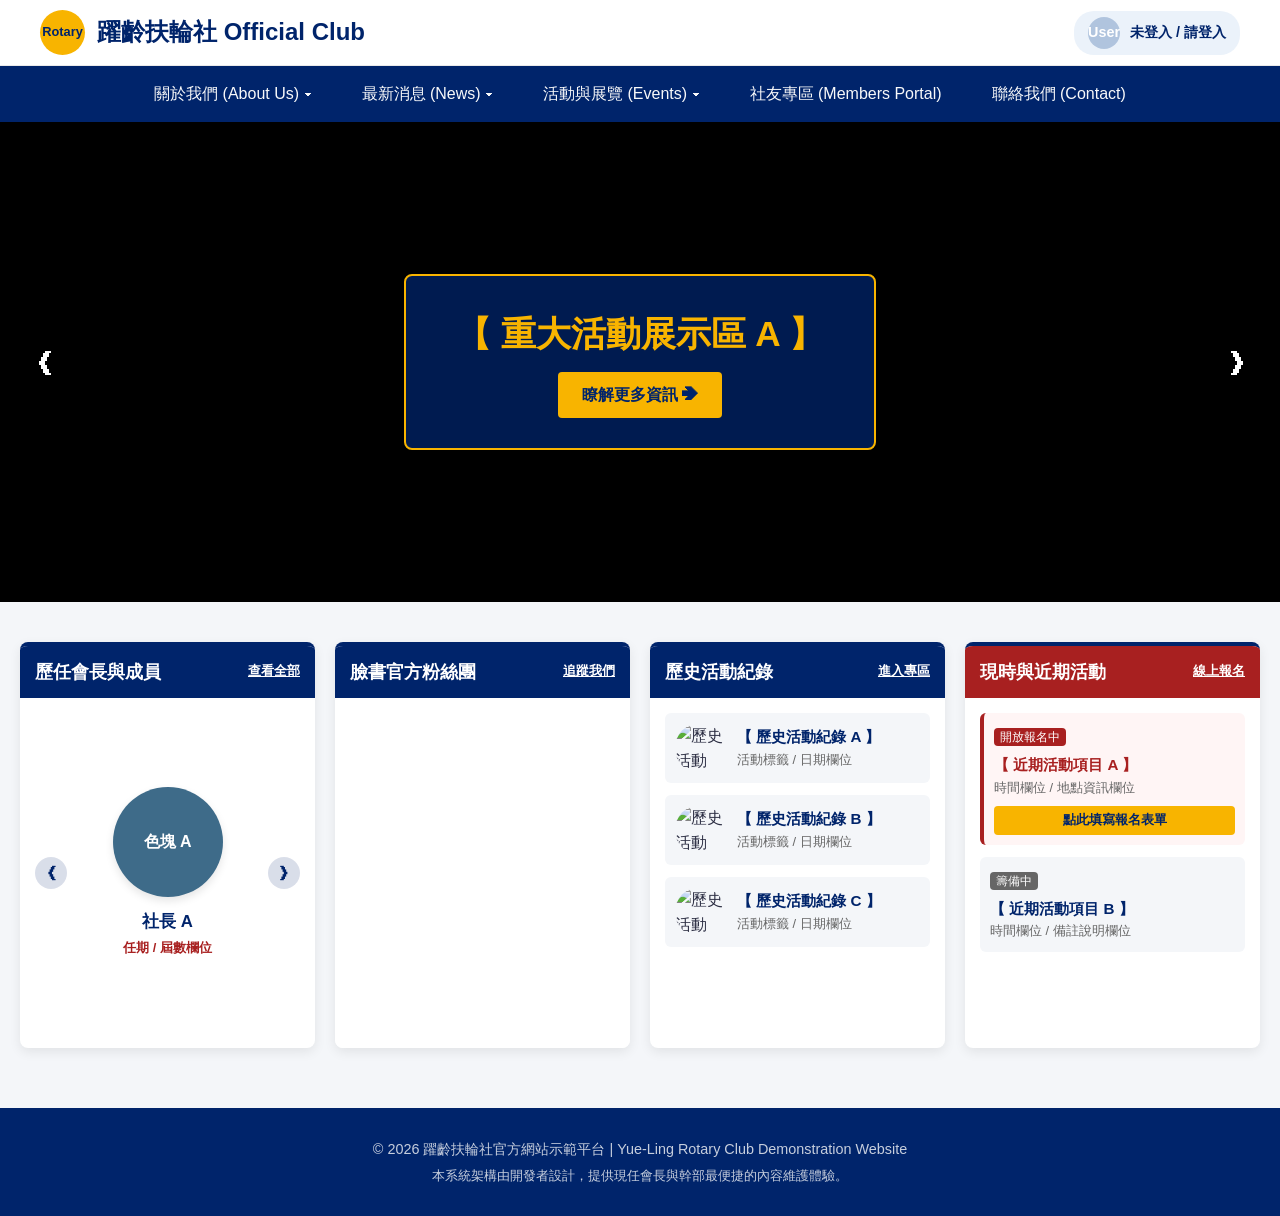
==== index.html @ 7cae39be "Add files via upload" ====
<!DOCTYPE html>
<html lang="zh-TW">
<head>
  <meta charset="UTF-8">
  <meta name="viewport" content="width=device-width, initial-scale=1.0">
  <title>躍齡扶輪社官方網站 | Yue-Ling Rotary Club</title>
  <link rel="stylesheet" href="style.css">
</head>
<body>

  <header>
    <div class="header-top">
      <div class="logo">
        <a href="index.html">
          <div class="logo-img">Rotary</div>
          <span>躍齡扶輪社 Official Club</span>
        </a>
      </div>

      <div class="user-login-area" id="loginBtnWrap" onclick="toggleLoginModal()">
        <div class="avatar" id="userAvatar">User</div>
        <span class="login-text" id="loginStatusText">未登入 / 請登入</span>
      </div>
    </div>

    <nav>
      <ul class="nav-list">
        <li class="nav-item">
          <a href="about.html">關於我們 (About Us) ▾</a>
          <ul class="dropdown">
            <li><a href="about.html#history">創社歷史與宗旨</a></li>
            <li><a href="about.html#presidents">歷屆社長與幹部</a></li>
            <li><a href="about.html#members">現任社友名錄</a></li>
          </ul>
        </li>

        <li class="nav-item">
          <a href="news.html">最新消息 (News) ▾</a>
          <ul class="dropdown">
            <li><a href="news.html#meeting">例會時間與地點公告</a></li>
            <li><a href="news.html#calendar">重大行事曆</a></li>
          </ul>
        </li>

        <li class="nav-item">
          <a href="events.html">活動與展覽 (Events) ▾</a>
          <ul class="dropdown">
            <li><a href="events.html#gallery">活動相簿</a></li>
            <li><a href="events.html#register">線上活動報名表單</a></li>
          </ul>
        </li>

        <li class="nav-item">
          <a href="#" onclick="checkMemberAccess('portal'); return false;">社友專區 (Members Portal)</a>
        </li>

        <li class="nav-item">
          <a href="contact.html">聯絡我們 (Contact)</a>
        </li>
      </ul>
    </nav>
  </header>

  <section class="hero-slider" id="heroSlider">
    <div class="slide active" style="background-image: url('https://images.unsplash.com/photo-1470071459604-3b5ec3a7fe05?w=1600&auto=format&fit=crop&q=80');">
      <div class="slide-content">
        <h2>【 重大活動展示區 A 】</h2>
        <a href="news.html" class="btn">瞭解更多資訊 ➔</a>
      </div>
    </div>

    <div class="slide" style="background-image: url('https://images.unsplash.com/photo-1448375240586-882707db888b?w=1600&auto=format&fit=crop&q=80');">
      <div class="slide-content">
        <h2>【 重大活動展示區 B 】</h2>
        <a href="news.html" class="btn">瞭解更多資訊 ➔</a>
      </div>
    </div>

    <div class="slide" style="background-image: url('https://images.unsplash.com/photo-1469474968028-56623f02e42e?w=1600&auto=format&fit=crop&q=80');">
      <div class="slide-content">
        <h2>【 重大活動展示區 C 】</h2>
        <a href="events.html#register" class="btn">前往報名</a>
      </div>
    </div>

    <button class="slider-btn prev-btn" onclick="changeSlide(-1)">&#10094;</button>
    <button class="slider-btn next-btn" onclick="changeSlide(1)">&#10095;</button>
  </section>

  <main class="container">
    
    <div class="grid-4">
      
      <div class="card">
        <div class="card-header">
          <span>歷任會長與成員</span>
          <a href="about.html#presidents" style="font-size: 0.8rem; text-decoration: underline;">查看全部</a>
        </div>
        <div class="card-body" style="position: relative; padding: 10px; display: flex; align-items: center; justify-content: center;">
          <div class="pres-slider-wrap">
            
            <div class="pres-slide active">
              <div style="width: 110px; height: 110px; background-color: #3E6B89; border-radius: 50%; margin-bottom: 12px; display: flex; align-items: center; justify-content: center; color: white; font-weight: bold; box-shadow: 0 4px 8px rgba(0,0,0,0.1);">色塊 A</div>
              <h4 class="pres-name">社長 A</h4>
              <p class="pres-desc">任期 / 屆數欄位</p>
            </div>

            <div class="pres-slide">
              <div style="width: 110px; height: 110px; background-color: #D9822B; border-radius: 50%; margin-bottom: 12px; display: flex; align-items: center; justify-content: center; color: white; font-weight: bold; box-shadow: 0 4px 8px rgba(0,0,0,0.1);">色塊 B</div>
              <h4 class="pres-name">社長 B</h4>
              <p class="pres-desc">任期 / 屆數欄位</p>
            </div>

            <div class="pres-slide">
              <div style="width: 110px; height: 110px; background-color: #2E8B57; border-radius: 50%; margin-bottom: 12px; display: flex; align-items: center; justify-content: center; color: white; font-weight: bold; box-shadow: 0 4px 8px rgba(0,0,0,0.1);">色塊 C</div>
              <h4 class="pres-name">社長 C</h4>
              <p class="pres-desc">任期 / 屆數欄位</p>
            </div>

            <div class="pres-slide">
              <div style="width: 110px; height: 110px; background-color: #8E44AD; border-radius: 50%; margin-bottom: 12px; display: flex; align-items: center; justify-content: center; color: white; font-weight: bold; box-shadow: 0 4px 8px rgba(0,0,0,0.1);">色塊 D</div>
              <h4 class="pres-name">社長 D</h4>
              <p class="pres-desc">任期 / 屆數欄位</p>
            </div>

            <div class="pres-slide">
              <div style="width: 110px; height: 110px; background-color: #C0392B; border-radius: 50%; margin-bottom: 12px; display: flex; align-items: center; justify-content: center; color: white; font-weight: bold; box-shadow: 0 4px 8px rgba(0,0,0,0.1);">色塊 E</div>
              <h4 class="pres-name">社長 E</h4>
              <p class="pres-desc">任期 / 屆數欄位</p>
            </div>

            <button class="pres-btn pres-prev" onclick="changePresSlide(-1)">&#10094;</button>
            <button class="pres-btn pres-next" onclick="changePresSlide(1)">&#10095;</button>
          </div>
        </div>
      </div>

      <div class="card">
        <div class="card-header">
          <span>臉書官方粉絲團</span>
          <a href="https://www.facebook.com/beyondage20210321/?locale=zh_TW" target="_blank" style="font-size: 0.8rem; text-decoration: underline; color: inherit;">追蹤我們</a>
        </div>
        <div class="card-body" style="padding: 10px 0 0 0; overflow: hidden; display: flex; justify-content: center; background-color: #fff;">
          <div style="width: 340px; transform: scale(0.88); transform-origin: top center; margin-bottom: -40px;">
            <iframe 
              src="https://www.facebook.com/plugins/page.php?href=https%3A%2F%2Fwww.facebook.com%2Fbeyondage20210321&tabs=timeline&width=340&height=380&small_header=true&adapt_container_width=false&hide_cover=true&show_facepile=false&appId" 
              width="340" 
              height="380" 
              style="border:none; overflow:hidden; width: 340px; height: 380px;" 
              scrolling="no" 
              frameborder="0" 
              allowfullscreen="true" 
              allow="autoplay; clipboard-write; encrypted-media; picture-in-picture; web-share">
            </iframe>
          </div>
        </div>
      </div>

      <div class="card">
        <div class="card-header">
          <span>歷史活動紀錄</span>
          <a href="events.html#gallery" style="font-size: 0.8rem; text-decoration: underline;">進入專區</a>
        </div>
        <div class="card-body">
          <div class="marquee-list">
            <div class="list-item" onclick="location.href='events.html#records'" style="cursor: pointer;">
              <img src="https://images.unsplash.com/photo-1506744038136-46273834b3fb?w=150&auto=format&fit=crop&q=80" alt="歷史活動">
              <div class="item-info">
                <h4>【 歷史活動紀錄 A 】</h4>
                <p>活動標籤 / 日期欄位</p>
              </div>
            </div>
            <div class="list-item" onclick="location.href='events.html#records'" style="cursor: pointer;">
              <img src="https://images.unsplash.com/photo-1469474968028-56623f02e42e?w=150&auto=format&fit=crop&q=80" alt="歷史活動">
              <div class="item-info">
                <h4>【 歷史活動紀錄 B 】</h4>
                <p>活動標籤 / 日期欄位</p>
              </div>
            </div>
            <div class="list-item" onclick="location.href='events.html#records'" style="cursor: pointer;">
              <img src="https://images.unsplash.com/photo-1448375240586-882707db888b?w=150&auto=format&fit=crop&q=80" alt="歷史活動">
              <div class="item-info">
                <h4>【 歷史活動紀錄 C 】</h4>
                <p>活動標籤 / 日期欄位</p>
              </div>
            </div>
          </div>
        </div>
      </div>

      <div class="card">
        <div class="card-header" style="background-color: #A82020;">
          <span>現時與近期活動</span>
          <a href="events.html#register" style="font-size: 0.8rem; text-decoration: underline;">線上報名</a>
        </div>
        <div class="card-body">
          <div class="marquee-list">
            <div class="list-item" style="border-left: 4px solid #A82020; background-color: #FFF5F5;">
              <div class="item-info" style="width: 100%;">
                <span style="font-size: 0.75rem; background: #A82020; color: white; padding: 2px 6px; border-radius: 4px;">開放報名中</span>
                <h4 style="margin-top: 5px; color: #A82020;">【 近期活動項目 A 】</h4>
                <p style="margin-bottom: 8px;">時間欄位 / 地點資訊欄位</p>
                <a href="events.html#register" class="btn" style="padding: 4px 12px; font-size: 0.8rem; width: 100%; text-align: center;">點此填寫報名表單</a>
              </div>
            </div>
            <div class="list-item">
              <div class="item-info">
                <span style="font-size: 0.75rem; background: #666; color: white; padding: 2px 6px; border-radius: 4px;">籌備中</span>
                <h4 style="margin-top: 5px;">【 近期活動項目 B 】</h4>
                <p>時間欄位 / 備註說明欄位</p>
              </div>
            </div>
          </div>
        </div>
      </div>

    </div>
  </main>

  <footer>
    <p>© 2026 躍齡扶輪社官方網站示範平台 | Yue-Ling Rotary Club Demonstration Website</p>
    <p style="font-size: 0.8rem; margin-top: 5px;">本系統架構由開發者設計，提供現任會長與幹部最便捷的內容維護體驗。</p>
  </footer>

  <script src="main.js"></script>
</body>
</html>
---- style.css ----
/* =========================================
   躍齡扶輪社官方網站 - 共用樣式表 (style.css)
   ========================================= */

:root {
  --primary-color: #00246B;      /* 品牌主色：深藍 */
  --secondary-color: #F8B400;    /* 品牌輔色：金黃 */
  --accent-color: #0077B6;       /* 互動標示色：亮藍 */
  --text-dark: #2B2D42;
  --text-light: #F8F9FA;
  --bg-light: #F4F6F9;
  --white: #FFFFFF;
  --shadow: 0 4px 12px rgba(0, 0, 0, 0.08);
  --transition: all 0.3s ease;
}

* {
  margin: 0;
  padding: 0;
  box-sizing: border-box;
  font-family: 'Helvetica Neue', Arial, '微軟正黑體', sans-serif;
}

body {
  background-color: var(--bg-light);
  color: var(--text-dark);
  line-height: 1.6;
}

a {
  text-decoration: none;
  color: inherit;
}

ul {
  list-style: none;
}

/* --- 頂部導航列 --- */
header {
  background-color: var(--white);
  box-shadow: var(--shadow);
  position: sticky;
  top: 0;
  z-index: 1000;
}

.header-top {
  display: flex;
  justify-content: space-between;
  align-items: center;
  padding: 10px 40px;
  border-bottom: 1px solid #EAEAEA;
}

.logo a {
  display: flex;
  align-items: center;
  gap: 12px;
  font-size: 1.5rem;
  font-weight: 700;
  color: var(--primary-color);
}

.logo-img {
  width: 45px;
  height: 45px;
  background-color: var(--secondary-color);
  border-radius: 50%;
  display: flex;
  align-items: center;
  justify-content: center;
  color: var(--primary-color);
  font-weight: bold;
  font-size: 0.8rem;
}

/* 右上角登入區塊 */
.user-login-area {
  display: flex;
  align-items: center;
  gap: 10px;
  cursor: pointer;
  padding: 6px 14px;
  border-radius: 20px;
  background-color: #EBF2FA;
  transition: var(--transition);
}

.user-login-area:hover {
  background-color: #D5E5F5;
}

.avatar {
  width: 32px;
  height: 32px;
  border-radius: 50%;
  background-color: #B0C4DE;
  display: flex;
  align-items: center;
  justify-content: center;
  font-size: 0.9rem;
  font-weight: bold;
  color: var(--white);
}

.login-text {
  font-size: 0.9rem;
  font-weight: 600;
  color: var(--primary-color);
}

/* 下拉選單導覽列 */
nav {
  background-color: var(--primary-color);
}

.nav-list {
  display: flex;
  justify-content: center;
}

.nav-item {
  position: relative;
}

.nav-item > a {
  display: block;
  padding: 15px 25px;
  color: var(--text-light);
  font-weight: 500;
  transition: var(--transition);
}

.nav-item > a:hover, .nav-item:hover > a {
  background-color: var(--accent-color);
  color: var(--secondary-color);
}

.dropdown {
  position: absolute;
  top: 100%;
  left: 0;
  background-color: var(--white);
  min-width: 200px;
  box-shadow: 0 8px 16px rgba(0,0,0,0.15);
  opacity: 0;
  visibility: hidden;
  transform: translateY(10px);
  transition: var(--transition);
  z-index: 100;
  border-top: 3px solid var(--secondary-color);
}

.nav-item:hover .dropdown {
  opacity: 1;
  visibility: visible;
  transform: translateY(0);
}

.dropdown li a {
  display: block;
  padding: 12px 20px;
  color: var(--text-dark);
  border-bottom: 1px solid #F0F0F0;
  font-size: 0.95rem;
  transition: var(--transition);
}

.dropdown li a:hover {
  background-color: #F8F9FA;
  color: var(--accent-color);
  padding-left: 25px;
}

/* --- 首頁輪播幻燈片 --- */
.hero-slider {
  position: relative;
  width: 100%;
  height: 480px;
  overflow: hidden;
  background-color: #000;
}

.slide {
  position: absolute;
  top: 0;
  left: 0;
  width: 100%;
  height: 100%;
  opacity: 0;
  transition: opacity 0.8s ease-in-out;
  display: flex;
  align-items: center;
  justify-content: center;
  background-size: cover;
  background-position: center;
}

.slide.active {
  opacity: 1;
}

.slide-content {
  background: rgba(0, 36, 107, 0.75);
  padding: 30px 50px;
  border-radius: 8px;
  text-align: center;
  color: var(--white);
  max-width: 600px;
  border: 2px solid var(--secondary-color);
}

.slide-content h2 {
  font-size: 2.2rem;
  margin-bottom: 10px;
  color: var(--secondary-color);
}

.slide-content p {
  font-size: 1.1rem;
  margin-bottom: 20px;
}

.btn {
  display: inline-block;
  padding: 10px 24px;
  background-color: var(--secondary-color);
  color: var(--primary-color);
  font-weight: bold;
  border-radius: 4px;
  transition: var(--transition);
}

.btn:hover {
  background-color: var(--white);
  transform: scale(1.05);
}

.slider-btn {
  position: absolute;
  top: 50%;
  transform: translateY(-50%);
  background-color: rgba(0,0,0,0.5);
  color: white;
  border: none;
  font-size: 2rem;
  padding: 10px 15px;
  cursor: pointer;
  z-index: 10;
  transition: var(--transition);
}

.slider-btn:hover {
  background-color: var(--primary-color);
}

.prev-btn { left: 20px; }
.next-btn { right: 20px; }

/* --- 四格核心內容網格 --- */
.container {
  max-width: 1280px;
  margin: 40px auto;
  padding: 0 20px;
}

.section-title {
  text-align: center;
  margin-bottom: 30px;
  color: var(--primary-color);
  font-size: 1.8rem;
  position: relative;
  padding-bottom: 10px;
}

.section-title::after {
  content: '';
  position: absolute;
  bottom: 0;
  left: 50%;
  transform: translateX(-50%);
  width: 60px;
  height: 3px;
  background-color: var(--secondary-color);
}

.grid-4 {
  display: grid;
  grid-template-columns: repeat(4, 1fr);
  gap: 20px;
}

.card {
  background: var(--white);
  border-radius: 8px;
  overflow: hidden;
  box-shadow: var(--shadow);
  display: flex;
  flex-direction: column;
  transition: var(--transition);
  border-top: 4px solid var(--primary-color);
}

.card:hover {
  transform: translateY(-5px);
  box-shadow: 0 8px 20px rgba(0,0,0,0.12);
}

.card-header {
  background-color: var(--primary-color);
  color: var(--white);
  padding: 12px 15px;
  font-weight: bold;
  font-size: 1.1rem;
  display: flex;
  justify-content: space-between;
  align-items: center;
}

.card-body {
  padding: 15px;
  flex: 1;
  overflow-y: auto;
  max-height: 350px;
}

/* 列表與跑馬燈共用設定 */
.marquee-list {
  display: flex;
  flex-direction: column;
  gap: 12px;
}

.list-item {
  display: flex;
  align-items: center;
  gap: 12px;
  padding: 10px;
  background-color: var(--bg-light);
  border-radius: 6px;
  transition: var(--transition);
}

.list-item:hover {
  background-color: #E2EAF4;
}

.list-item img {
  width: 50px;
  height: 50px;
  border-radius: 50%;
  object-fit: cover;
}

.item-info h4 {
  font-size: 0.95rem;
  color: var(--primary-color);
}

.item-info p {
  font-size: 0.8rem;
  color: #666;
}

/* FB 模擬動態窗 */
.fb-mockup {
  border: 1px solid #ddd;
  border-radius: 6px;
  padding: 10px;
  background: #fff;
}

.fb-post {
  margin-bottom: 15px;
  border-bottom: 1px solid #eee;
  padding-bottom: 10px;
}

.fb-post-header {
  display: flex;
  align-items: center;
  gap: 8px;
  margin-bottom: 8px;
}

.fb-avatar {
  width: 30px;
  height: 30px;
  border-radius: 50%;
  background: var(--primary-color);
  color: white;
  display: flex;
  align-items: center;
  justify-content: center;
  font-size: 0.7rem;
}

.fb-post-img {
  width: 100%;
  height: 120px;
  object-fit: cover;
  border-radius: 4px;
  margin-top: 5px;
}

/* --- 歷任會長微型輪播樣式 --- */
.pres-slider-wrap {
  width: 100%;
  height: 280px;
  position: relative;
  overflow: hidden;
  display: flex;
  align-items: center;
  justify-content: center;
}

.pres-slide {
  position: absolute;
  width: 100%;
  height: 100%;
  opacity: 0;
  transition: all 0.5s ease-in-out;
  display: flex;
  flex-direction: column;
  align-items: center;
  justify-content: center;
  pointer-events: none;
  transform: scale(0.95);
}

.pres-slide.active {
  opacity: 1;
  pointer-events: auto;
  transform: scale(1);
  z-index: 2;
}

.bounty-frame {
  background: #E6D5AC;
  border: 3px solid #5C3A21;
  padding: 6px 12px 10px 12px;
  border-radius: 4px;
  box-shadow: 0 4px 10px rgba(0,0,0,0.15);
  text-align: center;
  margin-bottom: 10px;
}

.bounty-title {
  display: block;
  font-family: 'Courier New', Courier, monospace;
  font-weight: 900;
  font-size: 0.8rem;
  color: #5C3A21;
  letter-spacing: 2px;
  margin-bottom: 4px;
  border-bottom: 1px solid #5C3A21;
}

.bounty-frame img {
  width: 130px;
  height: 130px;
  object-fit: cover;
  border: 2px solid #333;
  background-color: #ccc;
}

.pres-name {
  font-size: 1.05rem;
  color: var(--primary-color);
  font-weight: bold;
  margin-bottom: 2px;
}

.pres-desc {
  font-size: 0.8rem;
  color: #A82020;
  font-weight: 600;
}

.pres-btn {
  position: absolute;
  top: 50%;
  transform: translateY(-50%);
  background-color: rgba(0, 36, 107, 0.15);
  color: var(--primary-color);
  border: none;
  width: 32px;
  height: 32px;
  border-radius: 50%;
  font-size: 1.2rem;
  cursor: pointer;
  z-index: 10;
  transition: var(--transition);
  display: flex;
  align-items: center;
  justify-content: center;
}

.pres-btn:hover {
  background-color: var(--primary-color);
  color: white;
}

.pres-prev { left: 5px; }
.pres-next { right: 5px; }

/* --- 內頁與分頁專用共用排版 --- */
.page-banner {
  background: linear-gradient(rgba(0, 36, 107, 0.8), rgba(0, 36, 107, 0.8)), url('https://images.unsplash.com/photo-1511632765486-a01980e01a18?w=1200&auto=format&fit=crop&q=80');
  background-size: cover;
  background-position: center;
  color: white;
  text-align: center;
  padding: 60px 20px;
  margin-bottom: 40px;
}

.page-banner h1 {
  font-size: 2.5rem;
  color: var(--secondary-color);
}

.content-box {
  background: var(--white);
  padding: 30px;
  border-radius: 8px;
  box-shadow: var(--shadow);
  margin-bottom: 30px;
}

.content-box h3 {
  color: var(--primary-color);
  border-left: 4px solid var(--secondary-color);
  padding-left: 12px;
  margin-bottom: 15px;
}

/* --- 頁腳 --- */
footer {
  background-color: var(--primary-color);
  color: var(--text-light);
  text-align: center;
  padding: 30px 20px;
  margin-top: 60px;
}

footer p {
  font-size: 0.9rem;
  opacity: 0.8;
}

/* --- 響應式調整 (RWD) --- */
@media (max-width: 1024px) {
  .grid-4 {
    grid-template-columns: repeat(2, 1fr);
  }
}

@media (max-width: 600px) {
  .grid-4 {
    grid-template-columns: 1fr;
  }
  .header-top {
    flex-direction: column;
    gap: 10px;
  }
  .nav-list {
    flex-wrap: wrap;
  }
}
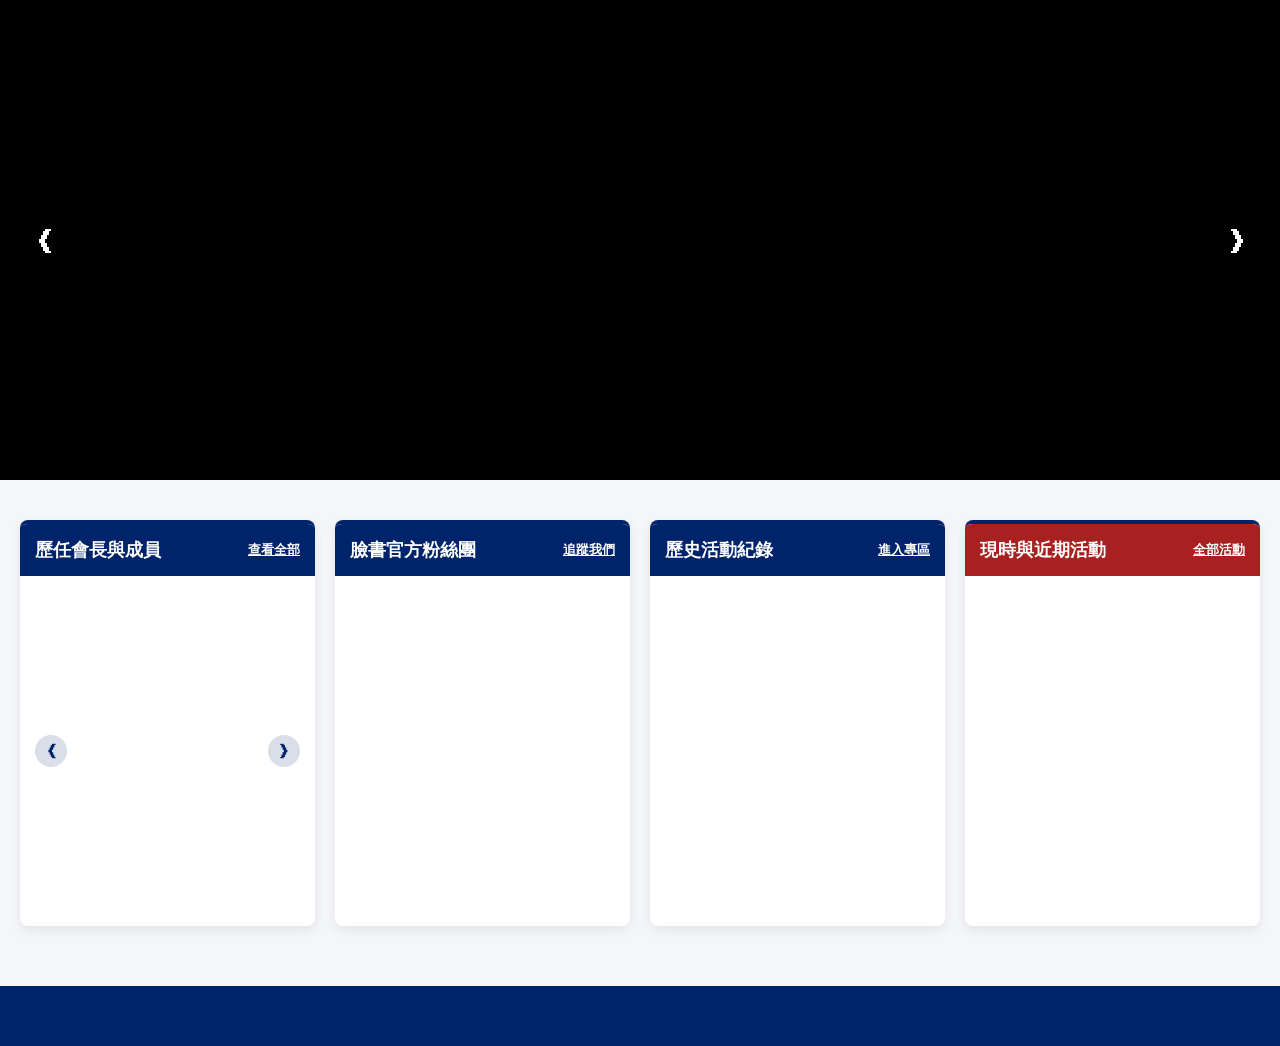
==== commit 1d586dda: "Add files via upload" ====
--- a/index.html
+++ b/index.html
@@ -1,227 +1,91 @@
-<!DOCTYPE html>
-<html lang="zh-TW">
-<head>
-  <meta charset="UTF-8">
-  <meta name="viewport" content="width=device-width, initial-scale=1.0">
-  <title>躍齡扶輪社官方網站 | Yue-Ling Rotary Club</title>
-  <link rel="stylesheet" href="style.css">
-</head>
-<body>
-
-  <header>
-    <div class="header-top">
-      <div class="logo">
-        <a href="index.html">
-          <div class="logo-img">Rotary</div>
-          <span>躍齡扶輪社 Official Club</span>
-        </a>
-      </div>
-
-      <div class="user-login-area" id="loginBtnWrap" onclick="toggleLoginModal()">
-        <div class="avatar" id="userAvatar">User</div>
-        <span class="login-text" id="loginStatusText">未登入 / 請登入</span>
-      </div>
-    </div>
-
-    <nav>
-      <ul class="nav-list">
-        <li class="nav-item">
-          <a href="about.html">關於我們 (About Us) ▾</a>
-          <ul class="dropdown">
-            <li><a href="about.html#history">創社歷史與宗旨</a></li>
-            <li><a href="about.html#presidents">歷屆社長與幹部</a></li>
-            <li><a href="about.html#members">現任社友名錄</a></li>
-          </ul>
-        </li>
-
-        <li class="nav-item">
-          <a href="news.html">最新消息 (News) ▾</a>
-          <ul class="dropdown">
-            <li><a href="news.html#meeting">例會時間與地點公告</a></li>
-            <li><a href="news.html#calendar">重大行事曆</a></li>
-          </ul>
-        </li>
-
-        <li class="nav-item">
-          <a href="events.html">活動與展覽 (Events) ▾</a>
-          <ul class="dropdown">
-            <li><a href="events.html#gallery">活動相簿</a></li>
-            <li><a href="events.html#register">線上活動報名表單</a></li>
-          </ul>
-        </li>
-
-        <li class="nav-item">
-          <a href="#" onclick="checkMemberAccess('portal'); return false;">社友專區 (Members Portal)</a>
-        </li>
-
-        <li class="nav-item">
-          <a href="contact.html">聯絡我們 (Contact)</a>
-        </li>
-      </ul>
-    </nav>
-  </header>
-
-  <section class="hero-slider" id="heroSlider">
-    <div class="slide active" style="background-image: url('https://images.unsplash.com/photo-1470071459604-3b5ec3a7fe05?w=1600&auto=format&fit=crop&q=80');">
-      <div class="slide-content">
-        <h2>【 重大活動展示區 A 】</h2>
-        <a href="news.html" class="btn">瞭解更多資訊 ➔</a>
-      </div>
-    </div>
-
-    <div class="slide" style="background-image: url('https://images.unsplash.com/photo-1448375240586-882707db888b?w=1600&auto=format&fit=crop&q=80');">
-      <div class="slide-content">
-        <h2>【 重大活動展示區 B 】</h2>
-        <a href="news.html" class="btn">瞭解更多資訊 ➔</a>
-      </div>
-    </div>
-
-    <div class="slide" style="background-image: url('https://images.unsplash.com/photo-1469474968028-56623f02e42e?w=1600&auto=format&fit=crop&q=80');">
-      <div class="slide-content">
-        <h2>【 重大活動展示區 C 】</h2>
-        <a href="events.html#register" class="btn">前往報名</a>
-      </div>
-    </div>
-
-    <button class="slider-btn prev-btn" onclick="changeSlide(-1)">&#10094;</button>
-    <button class="slider-btn next-btn" onclick="changeSlide(1)">&#10095;</button>
-  </section>
-
-  <main class="container">
-    
-    <div class="grid-4">
-      
-      <div class="card">
-        <div class="card-header">
-          <span>歷任會長與成員</span>
-          <a href="about.html#presidents" style="font-size: 0.8rem; text-decoration: underline;">查看全部</a>
-        </div>
-        <div class="card-body" style="position: relative; padding: 10px; display: flex; align-items: center; justify-content: center;">
-          <div class="pres-slider-wrap">
-            
-            <div class="pres-slide active">
-              <div style="width: 110px; height: 110px; background-color: #3E6B89; border-radius: 50%; margin-bottom: 12px; display: flex; align-items: center; justify-content: center; color: white; font-weight: bold; box-shadow: 0 4px 8px rgba(0,0,0,0.1);">色塊 A</div>
-              <h4 class="pres-name">社長 A</h4>
-              <p class="pres-desc">任期 / 屆數欄位</p>
-            </div>
-
-            <div class="pres-slide">
-              <div style="width: 110px; height: 110px; background-color: #D9822B; border-radius: 50%; margin-bottom: 12px; display: flex; align-items: center; justify-content: center; color: white; font-weight: bold; box-shadow: 0 4px 8px rgba(0,0,0,0.1);">色塊 B</div>
-              <h4 class="pres-name">社長 B</h4>
-              <p class="pres-desc">任期 / 屆數欄位</p>
-            </div>
-
-            <div class="pres-slide">
-              <div style="width: 110px; height: 110px; background-color: #2E8B57; border-radius: 50%; margin-bottom: 12px; display: flex; align-items: center; justify-content: center; color: white; font-weight: bold; box-shadow: 0 4px 8px rgba(0,0,0,0.1);">色塊 C</div>
-              <h4 class="pres-name">社長 C</h4>
-              <p class="pres-desc">任期 / 屆數欄位</p>
-            </div>
-
-            <div class="pres-slide">
-              <div style="width: 110px; height: 110px; background-color: #8E44AD; border-radius: 50%; margin-bottom: 12px; display: flex; align-items: center; justify-content: center; color: white; font-weight: bold; box-shadow: 0 4px 8px rgba(0,0,0,0.1);">色塊 D</div>
-              <h4 class="pres-name">社長 D</h4>
-              <p class="pres-desc">任期 / 屆數欄位</p>
-            </div>
-
-            <div class="pres-slide">
-              <div style="width: 110px; height: 110px; background-color: #C0392B; border-radius: 50%; margin-bottom: 12px; display: flex; align-items: center; justify-content: center; color: white; font-weight: bold; box-shadow: 0 4px 8px rgba(0,0,0,0.1);">色塊 E</div>
-              <h4 class="pres-name">社長 E</h4>
-              <p class="pres-desc">任期 / 屆數欄位</p>
-            </div>
-
-            <button class="pres-btn pres-prev" onclick="changePresSlide(-1)">&#10094;</button>
-            <button class="pres-btn pres-next" onclick="changePresSlide(1)">&#10095;</button>
-          </div>
-        </div>
-      </div>
-
-      <div class="card">
-        <div class="card-header">
-          <span>臉書官方粉絲團</span>
-          <a href="https://www.facebook.com/beyondage20210321/?locale=zh_TW" target="_blank" style="font-size: 0.8rem; text-decoration: underline; color: inherit;">追蹤我們</a>
-        </div>
-        <div class="card-body" style="padding: 10px 0 0 0; overflow: hidden; display: flex; justify-content: center; background-color: #fff;">
-          <div style="width: 340px; transform: scale(0.88); transform-origin: top center; margin-bottom: -40px;">
-            <iframe 
-              src="https://www.facebook.com/plugins/page.php?href=https%3A%2F%2Fwww.facebook.com%2Fbeyondage20210321&tabs=timeline&width=340&height=380&small_header=true&adapt_container_width=false&hide_cover=true&show_facepile=false&appId" 
-              width="340" 
-              height="380" 
-              style="border:none; overflow:hidden; width: 340px; height: 380px;" 
-              scrolling="no" 
-              frameborder="0" 
-              allowfullscreen="true" 
-              allow="autoplay; clipboard-write; encrypted-media; picture-in-picture; web-share">
-            </iframe>
-          </div>
-        </div>
-      </div>
-
-      <div class="card">
-        <div class="card-header">
-          <span>歷史活動紀錄</span>
-          <a href="events.html#gallery" style="font-size: 0.8rem; text-decoration: underline;">進入專區</a>
-        </div>
-        <div class="card-body">
-          <div class="marquee-list">
-            <div class="list-item" onclick="location.href='events.html#records'" style="cursor: pointer;">
-              <img src="https://images.unsplash.com/photo-1506744038136-46273834b3fb?w=150&auto=format&fit=crop&q=80" alt="歷史活動">
-              <div class="item-info">
-                <h4>【 歷史活動紀錄 A 】</h4>
-                <p>活動標籤 / 日期欄位</p>
-              </div>
-            </div>
-            <div class="list-item" onclick="location.href='events.html#records'" style="cursor: pointer;">
-              <img src="https://images.unsplash.com/photo-1469474968028-56623f02e42e?w=150&auto=format&fit=crop&q=80" alt="歷史活動">
-              <div class="item-info">
-                <h4>【 歷史活動紀錄 B 】</h4>
-                <p>活動標籤 / 日期欄位</p>
-              </div>
-            </div>
-            <div class="list-item" onclick="location.href='events.html#records'" style="cursor: pointer;">
-              <img src="https://images.unsplash.com/photo-1448375240586-882707db888b?w=150&auto=format&fit=crop&q=80" alt="歷史活動">
-              <div class="item-info">
-                <h4>【 歷史活動紀錄 C 】</h4>
-                <p>活動標籤 / 日期欄位</p>
-              </div>
-            </div>
-          </div>
-        </div>
-      </div>
-
-      <div class="card">
-        <div class="card-header" style="background-color: #A82020;">
-          <span>現時與近期活動</span>
-          <a href="events.html#register" style="font-size: 0.8rem; text-decoration: underline;">線上報名</a>
-        </div>
-        <div class="card-body">
-          <div class="marquee-list">
-            <div class="list-item" style="border-left: 4px solid #A82020; background-color: #FFF5F5;">
-              <div class="item-info" style="width: 100%;">
-                <span style="font-size: 0.75rem; background: #A82020; color: white; padding: 2px 6px; border-radius: 4px;">開放報名中</span>
-                <h4 style="margin-top: 5px; color: #A82020;">【 近期活動項目 A 】</h4>
-                <p style="margin-bottom: 8px;">時間欄位 / 地點資訊欄位</p>
-                <a href="events.html#register" class="btn" style="padding: 4px 12px; font-size: 0.8rem; width: 100%; text-align: center;">點此填寫報名表單</a>
-              </div>
-            </div>
-            <div class="list-item">
-              <div class="item-info">
-                <span style="font-size: 0.75rem; background: #666; color: white; padding: 2px 6px; border-radius: 4px;">籌備中</span>
-                <h4 style="margin-top: 5px;">【 近期活動項目 B 】</h4>
-                <p>時間欄位 / 備註說明欄位</p>
-              </div>
-            </div>
-          </div>
-        </div>
-      </div>
-
-    </div>
-  </main>
-
-  <footer>
-    <p>© 2026 躍齡扶輪社官方網站示範平台 | Yue-Ling Rotary Club Demonstration Website</p>
-    <p style="font-size: 0.8rem; margin-top: 5px;">本系統架構由開發者設計，提供現任會長與幹部最便捷的內容維護體驗。</p>
-  </footer>
-
-  <script src="main.js"></script>
-</body>
-</html>+<!DOCTYPE html>
+<html lang="zh-TW">
+<head>
+  <meta charset="UTF-8">
+  <meta name="viewport" content="width=device-width, initial-scale=1.0">
+  <title>躍齡扶輪社官方網站 | Yue-Ling Rotary Club</title>
+  <link rel="stylesheet" href="style.css">
+</head>
+<body data-page="home">
+
+  <!-- 頁首與導覽列由 js/main.js 產生（全站共用，只需改一處） -->
+  <header id="siteHeader"></header>
+
+  <!-- 首頁重大活動展示區（內容由管理員在網頁上編輯，存在資料庫） -->
+  <section class="hero-slider" id="heroSlider">
+    <div id="heroSlides"></div>
+    <button type="button" class="slider-btn prev-btn" aria-label="上一張" onclick="changeSlide(-1)">&#10094;</button>
+    <button type="button" class="slider-btn next-btn" aria-label="下一張" onclick="changeSlide(1)">&#10095;</button>
+    <div class="hero-admin" id="heroAdmin"></div>
+  </section>
+
+  <main class="container">
+    <div class="grid-4">
+
+      <!-- 卡片 1：歷任社長輪播（資料來自「關於我們」的歷屆社長） -->
+      <div class="card">
+        <div class="card-header">
+          <span>歷任會長與成員</span>
+          <a href="about.html#presidents">查看全部</a>
+        </div>
+        <div class="card-body card-body--center">
+          <div class="pres-slider-wrap">
+            <div class="pres-slides" id="presSlides"></div>
+            <button type="button" class="pres-btn pres-prev" aria-label="上一位" onclick="changePresSlide(-1)">&#10094;</button>
+            <button type="button" class="pres-btn pres-next" aria-label="下一位" onclick="changePresSlide(1)">&#10095;</button>
+          </div>
+        </div>
+      </div>
+
+      <!-- 卡片 2：FB 粉絲團嵌入 -->
+      <div class="card">
+        <div class="card-header">
+          <span>臉書官方粉絲團</span>
+          <a href="https://www.facebook.com/beyondage20210321/?locale=zh_TW" target="_blank" rel="noopener">追蹤我們</a>
+        </div>
+        <div class="card-body card-body--fb">
+          <div class="fb-embed">
+            <iframe
+              title="躍齡扶輪社 Facebook 粉絲專頁"
+              src="https://www.facebook.com/plugins/page.php?href=https%3A%2F%2Fwww.facebook.com%2Fbeyondage20210321&tabs=timeline&width=340&height=380&small_header=true&adapt_container_width=false&hide_cover=true&show_facepile=false&appId"
+              width="340"
+              height="380"
+              scrolling="no"
+              allowfullscreen="true"
+              allow="autoplay; clipboard-write; encrypted-media; picture-in-picture; web-share">
+            </iframe>
+          </div>
+        </div>
+      </div>
+
+      <!-- 卡片 3：最新活動相簿 -->
+      <div class="card">
+        <div class="card-header">
+          <span>歷史活動紀錄</span>
+          <a href="events.html#gallery">進入專區</a>
+        </div>
+        <div class="card-body">
+          <div class="marquee-list" id="homeAlbums"></div>
+        </div>
+      </div>
+
+      <!-- 卡片 4：近期活動（管理員可從這裡建立新活動） -->
+      <div class="card card--alert">
+        <div class="card-header">
+          <span>現時與近期活動</span>
+          <a href="events.html#register">全部活動</a>
+        </div>
+        <div class="card-body">
+          <div class="marquee-list" id="homeEvents"></div>
+        </div>
+      </div>
+
+    </div>
+  </main>
+
+  <footer id="siteFooter"></footer>
+
+  <script src="js/main.js"></script>
+  <script src="js/page-home.js"></script>
+</body>
+</html>
--- a/style.css
+++ b/style.css
@@ -1,571 +1,1841 @@
-/* =========================================
-   躍齡扶輪社官方網站 - 共用樣式表 (style.css)
-   ========================================= */
-
-:root {
-  --primary-color: #00246B;      /* 品牌主色：深藍 */
-  --secondary-color: #F8B400;    /* 品牌輔色：金黃 */
-  --accent-color: #0077B6;       /* 互動標示色：亮藍 */
-  --text-dark: #2B2D42;
-  --text-light: #F8F9FA;
-  --bg-light: #F4F6F9;
-  --white: #FFFFFF;
-  --shadow: 0 4px 12px rgba(0, 0, 0, 0.08);
-  --transition: all 0.3s ease;
-}
-
-* {
-  margin: 0;
-  padding: 0;
-  box-sizing: border-box;
-  font-family: 'Helvetica Neue', Arial, '微軟正黑體', sans-serif;
-}
-
-body {
-  background-color: var(--bg-light);
-  color: var(--text-dark);
-  line-height: 1.6;
-}
-
-a {
-  text-decoration: none;
-  color: inherit;
-}
-
-ul {
-  list-style: none;
-}
-
-/* --- 頂部導航列 --- */
-header {
-  background-color: var(--white);
-  box-shadow: var(--shadow);
-  position: sticky;
-  top: 0;
-  z-index: 1000;
-}
-
-.header-top {
-  display: flex;
-  justify-content: space-between;
-  align-items: center;
-  padding: 10px 40px;
-  border-bottom: 1px solid #EAEAEA;
-}
-
-.logo a {
-  display: flex;
-  align-items: center;
-  gap: 12px;
-  font-size: 1.5rem;
-  font-weight: 700;
-  color: var(--primary-color);
-}
-
-.logo-img {
-  width: 45px;
-  height: 45px;
-  background-color: var(--secondary-color);
-  border-radius: 50%;
-  display: flex;
-  align-items: center;
-  justify-content: center;
-  color: var(--primary-color);
-  font-weight: bold;
-  font-size: 0.8rem;
-}
-
-/* 右上角登入區塊 */
-.user-login-area {
-  display: flex;
-  align-items: center;
-  gap: 10px;
-  cursor: pointer;
-  padding: 6px 14px;
-  border-radius: 20px;
-  background-color: #EBF2FA;
-  transition: var(--transition);
-}
-
-.user-login-area:hover {
-  background-color: #D5E5F5;
-}
-
-.avatar {
-  width: 32px;
-  height: 32px;
-  border-radius: 50%;
-  background-color: #B0C4DE;
-  display: flex;
-  align-items: center;
-  justify-content: center;
-  font-size: 0.9rem;
-  font-weight: bold;
-  color: var(--white);
-}
-
-.login-text {
-  font-size: 0.9rem;
-  font-weight: 600;
-  color: var(--primary-color);
-}
-
-/* 下拉選單導覽列 */
-nav {
-  background-color: var(--primary-color);
-}
-
-.nav-list {
-  display: flex;
-  justify-content: center;
-}
-
-.nav-item {
-  position: relative;
-}
-
-.nav-item > a {
-  display: block;
-  padding: 15px 25px;
-  color: var(--text-light);
-  font-weight: 500;
-  transition: var(--transition);
-}
-
-.nav-item > a:hover, .nav-item:hover > a {
-  background-color: var(--accent-color);
-  color: var(--secondary-color);
-}
-
-.dropdown {
-  position: absolute;
-  top: 100%;
-  left: 0;
-  background-color: var(--white);
-  min-width: 200px;
-  box-shadow: 0 8px 16px rgba(0,0,0,0.15);
-  opacity: 0;
-  visibility: hidden;
-  transform: translateY(10px);
-  transition: var(--transition);
-  z-index: 100;
-  border-top: 3px solid var(--secondary-color);
-}
-
-.nav-item:hover .dropdown {
-  opacity: 1;
-  visibility: visible;
-  transform: translateY(0);
-}
-
-.dropdown li a {
-  display: block;
-  padding: 12px 20px;
-  color: var(--text-dark);
-  border-bottom: 1px solid #F0F0F0;
-  font-size: 0.95rem;
-  transition: var(--transition);
-}
-
-.dropdown li a:hover {
-  background-color: #F8F9FA;
-  color: var(--accent-color);
-  padding-left: 25px;
-}
-
-/* --- 首頁輪播幻燈片 --- */
-.hero-slider {
-  position: relative;
-  width: 100%;
-  height: 480px;
-  overflow: hidden;
-  background-color: #000;
-}
-
-.slide {
-  position: absolute;
-  top: 0;
-  left: 0;
-  width: 100%;
-  height: 100%;
-  opacity: 0;
-  transition: opacity 0.8s ease-in-out;
-  display: flex;
-  align-items: center;
-  justify-content: center;
-  background-size: cover;
-  background-position: center;
-}
-
-.slide.active {
-  opacity: 1;
-}
-
-.slide-content {
-  background: rgba(0, 36, 107, 0.75);
-  padding: 30px 50px;
-  border-radius: 8px;
-  text-align: center;
-  color: var(--white);
-  max-width: 600px;
-  border: 2px solid var(--secondary-color);
-}
-
-.slide-content h2 {
-  font-size: 2.2rem;
-  margin-bottom: 10px;
-  color: var(--secondary-color);
-}
-
-.slide-content p {
-  font-size: 1.1rem;
-  margin-bottom: 20px;
-}
-
-.btn {
-  display: inline-block;
-  padding: 10px 24px;
-  background-color: var(--secondary-color);
-  color: var(--primary-color);
-  font-weight: bold;
-  border-radius: 4px;
-  transition: var(--transition);
-}
-
-.btn:hover {
-  background-color: var(--white);
-  transform: scale(1.05);
-}
-
-.slider-btn {
-  position: absolute;
-  top: 50%;
-  transform: translateY(-50%);
-  background-color: rgba(0,0,0,0.5);
-  color: white;
-  border: none;
-  font-size: 2rem;
-  padding: 10px 15px;
-  cursor: pointer;
-  z-index: 10;
-  transition: var(--transition);
-}
-
-.slider-btn:hover {
-  background-color: var(--primary-color);
-}
-
-.prev-btn { left: 20px; }
-.next-btn { right: 20px; }
-
-/* --- 四格核心內容網格 --- */
-.container {
-  max-width: 1280px;
-  margin: 40px auto;
-  padding: 0 20px;
-}
-
-.section-title {
-  text-align: center;
-  margin-bottom: 30px;
-  color: var(--primary-color);
-  font-size: 1.8rem;
-  position: relative;
-  padding-bottom: 10px;
-}
-
-.section-title::after {
-  content: '';
-  position: absolute;
-  bottom: 0;
-  left: 50%;
-  transform: translateX(-50%);
-  width: 60px;
-  height: 3px;
-  background-color: var(--secondary-color);
-}
-
-.grid-4 {
-  display: grid;
-  grid-template-columns: repeat(4, 1fr);
-  gap: 20px;
-}
-
-.card {
-  background: var(--white);
-  border-radius: 8px;
-  overflow: hidden;
-  box-shadow: var(--shadow);
-  display: flex;
-  flex-direction: column;
-  transition: var(--transition);
-  border-top: 4px solid var(--primary-color);
-}
-
-.card:hover {
-  transform: translateY(-5px);
-  box-shadow: 0 8px 20px rgba(0,0,0,0.12);
-}
-
-.card-header {
-  background-color: var(--primary-color);
-  color: var(--white);
-  padding: 12px 15px;
-  font-weight: bold;
-  font-size: 1.1rem;
-  display: flex;
-  justify-content: space-between;
-  align-items: center;
-}
-
-.card-body {
-  padding: 15px;
-  flex: 1;
-  overflow-y: auto;
-  max-height: 350px;
-}
-
-/* 列表與跑馬燈共用設定 */
-.marquee-list {
-  display: flex;
-  flex-direction: column;
-  gap: 12px;
-}
-
-.list-item {
-  display: flex;
-  align-items: center;
-  gap: 12px;
-  padding: 10px;
-  background-color: var(--bg-light);
-  border-radius: 6px;
-  transition: var(--transition);
-}
-
-.list-item:hover {
-  background-color: #E2EAF4;
-}
-
-.list-item img {
-  width: 50px;
-  height: 50px;
-  border-radius: 50%;
-  object-fit: cover;
-}
-
-.item-info h4 {
-  font-size: 0.95rem;
-  color: var(--primary-color);
-}
-
-.item-info p {
-  font-size: 0.8rem;
-  color: #666;
-}
-
-/* FB 模擬動態窗 */
-.fb-mockup {
-  border: 1px solid #ddd;
-  border-radius: 6px;
-  padding: 10px;
-  background: #fff;
-}
-
-.fb-post {
-  margin-bottom: 15px;
-  border-bottom: 1px solid #eee;
-  padding-bottom: 10px;
-}
-
-.fb-post-header {
-  display: flex;
-  align-items: center;
-  gap: 8px;
-  margin-bottom: 8px;
-}
-
-.fb-avatar {
-  width: 30px;
-  height: 30px;
-  border-radius: 50%;
-  background: var(--primary-color);
-  color: white;
-  display: flex;
-  align-items: center;
-  justify-content: center;
-  font-size: 0.7rem;
-}
-
-.fb-post-img {
-  width: 100%;
-  height: 120px;
-  object-fit: cover;
-  border-radius: 4px;
-  margin-top: 5px;
-}
-
-/* --- 歷任會長微型輪播樣式 --- */
-.pres-slider-wrap {
-  width: 100%;
-  height: 280px;
-  position: relative;
-  overflow: hidden;
-  display: flex;
-  align-items: center;
-  justify-content: center;
-}
-
-.pres-slide {
-  position: absolute;
-  width: 100%;
-  height: 100%;
-  opacity: 0;
-  transition: all 0.5s ease-in-out;
-  display: flex;
-  flex-direction: column;
-  align-items: center;
-  justify-content: center;
-  pointer-events: none;
-  transform: scale(0.95);
-}
-
-.pres-slide.active {
-  opacity: 1;
-  pointer-events: auto;
-  transform: scale(1);
-  z-index: 2;
-}
-
-.bounty-frame {
-  background: #E6D5AC;
-  border: 3px solid #5C3A21;
-  padding: 6px 12px 10px 12px;
-  border-radius: 4px;
-  box-shadow: 0 4px 10px rgba(0,0,0,0.15);
-  text-align: center;
-  margin-bottom: 10px;
-}
-
-.bounty-title {
-  display: block;
-  font-family: 'Courier New', Courier, monospace;
-  font-weight: 900;
-  font-size: 0.8rem;
-  color: #5C3A21;
-  letter-spacing: 2px;
-  margin-bottom: 4px;
-  border-bottom: 1px solid #5C3A21;
-}
-
-.bounty-frame img {
-  width: 130px;
-  height: 130px;
-  object-fit: cover;
-  border: 2px solid #333;
-  background-color: #ccc;
-}
-
-.pres-name {
-  font-size: 1.05rem;
-  color: var(--primary-color);
-  font-weight: bold;
-  margin-bottom: 2px;
-}
-
-.pres-desc {
-  font-size: 0.8rem;
-  color: #A82020;
-  font-weight: 600;
-}
-
-.pres-btn {
-  position: absolute;
-  top: 50%;
-  transform: translateY(-50%);
-  background-color: rgba(0, 36, 107, 0.15);
-  color: var(--primary-color);
-  border: none;
-  width: 32px;
-  height: 32px;
-  border-radius: 50%;
-  font-size: 1.2rem;
-  cursor: pointer;
-  z-index: 10;
-  transition: var(--transition);
-  display: flex;
-  align-items: center;
-  justify-content: center;
-}
-
-.pres-btn:hover {
-  background-color: var(--primary-color);
-  color: white;
-}
-
-.pres-prev { left: 5px; }
-.pres-next { right: 5px; }
-
-/* --- 內頁與分頁專用共用排版 --- */
-.page-banner {
-  background: linear-gradient(rgba(0, 36, 107, 0.8), rgba(0, 36, 107, 0.8)), url('https://images.unsplash.com/photo-1511632765486-a01980e01a18?w=1200&auto=format&fit=crop&q=80');
-  background-size: cover;
-  background-position: center;
-  color: white;
-  text-align: center;
-  padding: 60px 20px;
-  margin-bottom: 40px;
-}
-
-.page-banner h1 {
-  font-size: 2.5rem;
-  color: var(--secondary-color);
-}
-
-.content-box {
-  background: var(--white);
-  padding: 30px;
-  border-radius: 8px;
-  box-shadow: var(--shadow);
-  margin-bottom: 30px;
-}
-
-.content-box h3 {
-  color: var(--primary-color);
-  border-left: 4px solid var(--secondary-color);
-  padding-left: 12px;
-  margin-bottom: 15px;
-}
-
-/* --- 頁腳 --- */
-footer {
-  background-color: var(--primary-color);
-  color: var(--text-light);
-  text-align: center;
-  padding: 30px 20px;
-  margin-top: 60px;
-}
-
-footer p {
-  font-size: 0.9rem;
-  opacity: 0.8;
-}
-
-/* --- 響應式調整 (RWD) --- */
-@media (max-width: 1024px) {
-  .grid-4 {
-    grid-template-columns: repeat(2, 1fr);
-  }
-}
-
-@media (max-width: 600px) {
-  .grid-4 {
-    grid-template-columns: 1fr;
-  }
-  .header-top {
-    flex-direction: column;
-    gap: 10px;
-  }
-  .nav-list {
-    flex-wrap: wrap;
-  }
-}+/* =========================================
+   躍齡扶輪社官方網站 - 共用樣式表 (style.css)
+   全站樣式集中於此（原本散在各頁 <style> 的區塊已併入）
+   ========================================= */
+
+:root {
+  --primary-color: #00246B;      /* 品牌主色：深藍 */
+  --secondary-color: #F8B400;    /* 品牌輔色：金黃 */
+  --accent-color: #0077B6;       /* 互動標示色：亮藍 */
+  --alert-color: #A82020;        /* 強調色：報名中／警示紅 */
+  --text-dark: #2B2D42;
+  --text-light: #F8F9FA;
+  --text-muted: #888;
+  --bg-light: #F4F6F9;
+  --white: #FFFFFF;
+  --shadow: 0 4px 12px rgba(0, 0, 0, 0.08);
+  --transition: all 0.3s ease;
+}
+
+/* 錨點跳轉（例如 about.html#members）時，避免標題被固定的頂部導覽列蓋住
+   --header-h 由 main.js 依實際導覽列高度即時寫入，130px 為後備值 */
+html {
+  scroll-padding-top: calc(var(--header-h, 130px) + 16px);
+}
+
+* {
+  margin: 0;
+  padding: 0;
+  box-sizing: border-box;
+  font-family: 'Helvetica Neue', Arial, '微軟正黑體', sans-serif;
+}
+
+body {
+  background-color: var(--bg-light);
+  color: var(--text-dark);
+  line-height: 1.6;
+}
+
+a {
+  text-decoration: none;
+  color: inherit;
+}
+
+ul {
+  list-style: none;
+}
+
+/* =========================================
+   1. 頂部導航列
+   ========================================= */
+header {
+  background-color: var(--white);
+  box-shadow: var(--shadow);
+  position: sticky;
+  top: 0;
+  z-index: 1000;
+}
+
+.header-top {
+  display: flex;
+  justify-content: space-between;
+  align-items: center;
+  padding: 10px 40px;
+  border-bottom: 1px solid #EAEAEA;
+}
+
+.logo a {
+  display: flex;
+  align-items: center;
+  gap: 12px;
+  font-size: 1.5rem;
+  font-weight: 700;
+  color: var(--primary-color);
+}
+
+.logo-img {
+  width: 45px;
+  height: 45px;
+  background-color: var(--secondary-color);
+  border-radius: 50%;
+  display: flex;
+  align-items: center;
+  justify-content: center;
+  color: var(--primary-color);
+  font-weight: bold;
+  font-size: 0.8rem;
+}
+
+/* 右上角登入區塊 */
+.user-login-area {
+  display: flex;
+  align-items: center;
+  gap: 10px;
+  cursor: pointer;
+  padding: 6px 14px;
+  border-radius: 20px;
+  background-color: #EBF2FA;
+  transition: var(--transition);
+}
+
+.user-login-area:hover,
+.user-login-area:focus-visible {
+  background-color: #D5E5F5;
+}
+
+.avatar {
+  width: 32px;
+  height: 32px;
+  border-radius: 50%;
+  background-color: #B0C4DE;
+  display: flex;
+  align-items: center;
+  justify-content: center;
+  font-size: 0.9rem;
+  font-weight: bold;
+  color: var(--white);
+}
+
+.login-text {
+  font-size: 0.9rem;
+  font-weight: 600;
+  color: var(--primary-color);
+}
+
+/* 下拉選單導覽列 */
+nav {
+  background-color: var(--primary-color);
+}
+
+.nav-list {
+  display: flex;
+  justify-content: center;
+}
+
+.nav-item {
+  position: relative;
+}
+
+.nav-item > a {
+  display: block;
+  padding: 15px 25px;
+  color: var(--text-light);
+  font-weight: 500;
+  transition: var(--transition);
+}
+
+/* .active = 目前所在頁面（取代原本各頁的 inline style） */
+.nav-item > a:hover,
+.nav-item:hover > a,
+.nav-item > a.active {
+  background-color: var(--accent-color);
+  color: var(--secondary-color);
+}
+
+.dropdown {
+  position: absolute;
+  top: 100%;
+  left: 0;
+  background-color: var(--white);
+  min-width: 200px;
+  box-shadow: 0 8px 16px rgba(0,0,0,0.15);
+  opacity: 0;
+  visibility: hidden;
+  transform: translateY(10px);
+  transition: var(--transition);
+  z-index: 100;
+  border-top: 3px solid var(--secondary-color);
+}
+
+/* :focus-within 讓鍵盤 Tab 也能展開下拉選單 */
+.nav-item:hover .dropdown,
+.nav-item:focus-within .dropdown {
+  opacity: 1;
+  visibility: visible;
+  transform: translateY(0);
+}
+
+.dropdown li a {
+  display: block;
+  padding: 12px 20px;
+  color: var(--text-dark);
+  border-bottom: 1px solid #F0F0F0;
+  font-size: 0.95rem;
+  transition: var(--transition);
+}
+
+.dropdown li a:hover {
+  background-color: #F8F9FA;
+  color: var(--accent-color);
+  padding-left: 25px;
+}
+
+/* =========================================
+   2. 共用元件：按鈕、徽章
+   ========================================= */
+.btn {
+  display: inline-block;
+  padding: 10px 24px;
+  background-color: var(--secondary-color);
+  color: var(--primary-color);
+  font-weight: bold;
+  border: none;          /* <button class="btn"> 原本會帶瀏覽器預設灰框 */
+  border-radius: 4px;
+  cursor: pointer;
+  transition: var(--transition);
+}
+
+.btn:hover {
+  background-color: var(--white);
+  transform: scale(1.05);
+}
+
+.btn--sm {
+  padding: 4px 12px;
+  font-size: 0.8rem;
+}
+
+.btn--lg {
+  font-size: 1.05rem;
+}
+
+.btn--block {
+  width: 100%;
+  text-align: center;
+}
+
+.badge {
+  font-size: 0.75rem;
+  background: #666;
+  color: var(--white);
+  padding: 2px 6px;
+  border-radius: 4px;
+}
+
+.badge--open {
+  background: var(--alert-color);
+}
+
+/* 小卡片標題／說明文字（社友名錄、相簿共用） */
+.mini-title {
+  color: var(--primary-color);
+  font-size: 1rem;
+}
+
+.meta-text {
+  font-size: 0.8rem;
+  color: var(--text-muted);
+}
+
+/* =========================================
+   3. 首頁輪播幻燈片
+   ========================================= */
+.hero-slider {
+  position: relative;
+  width: 100%;
+  height: 480px;
+  overflow: hidden;
+  background-color: #000;
+}
+
+.slide {
+  position: absolute;
+  top: 0;
+  left: 0;
+  width: 100%;
+  height: 100%;
+  opacity: 0;
+  transition: opacity 0.8s ease-in-out;
+  display: flex;
+  align-items: center;
+  justify-content: center;
+  background-size: cover;
+  background-position: center;
+}
+
+.slide.active {
+  opacity: 1;
+}
+
+.slide-content {
+  background: rgba(0, 36, 107, 0.75);
+  padding: 30px 50px;
+  border-radius: 8px;
+  text-align: center;
+  color: var(--white);
+  max-width: 600px;
+  border: 2px solid var(--secondary-color);
+}
+
+.slide-content h2 {
+  font-size: 2.2rem;
+  margin-bottom: 10px;
+  color: var(--secondary-color);
+}
+
+.slide-content p {
+  font-size: 1.1rem;
+  margin-bottom: 20px;
+}
+
+.slider-btn {
+  position: absolute;
+  top: 50%;
+  transform: translateY(-50%);
+  background-color: rgba(0,0,0,0.5);
+  color: white;
+  border: none;
+  font-size: 2rem;
+  padding: 10px 15px;
+  cursor: pointer;
+  z-index: 10;
+  transition: var(--transition);
+}
+
+.slider-btn:hover {
+  background-color: var(--primary-color);
+}
+
+.prev-btn { left: 20px; }
+.next-btn { right: 20px; }
+
+/* =========================================
+   4. 首頁四格核心內容網格
+   ========================================= */
+.container {
+  max-width: 1280px;
+  margin: 40px auto;
+  padding: 0 20px;
+}
+
+.grid-4 {
+  display: grid;
+  grid-template-columns: repeat(4, 1fr);
+  gap: 20px;
+}
+
+.card {
+  background: var(--white);
+  border-radius: 8px;
+  overflow: hidden;
+  box-shadow: var(--shadow);
+  display: flex;
+  flex-direction: column;
+  transition: var(--transition);
+  border-top: 4px solid var(--primary-color);
+}
+
+.card:hover {
+  transform: translateY(-5px);
+  box-shadow: 0 8px 20px rgba(0,0,0,0.12);
+}
+
+.card-header {
+  background-color: var(--primary-color);
+  color: var(--white);
+  padding: 12px 15px;
+  font-weight: bold;
+  font-size: 1.1rem;
+  display: flex;
+  justify-content: space-between;
+  align-items: center;
+}
+
+.card-header a {
+  font-size: 0.8rem;
+  text-decoration: underline;
+}
+
+.card--alert .card-header {
+  background-color: var(--alert-color);
+}
+
+.card-body {
+  padding: 15px;
+  flex: 1;
+  overflow-y: auto;
+  max-height: 350px;
+}
+
+/* 歷任社長卡：內容置中 */
+.card-body--center {
+  position: relative;
+  padding: 10px;
+  display: flex;
+  align-items: center;
+  justify-content: center;
+}
+
+/* FB 粉絲團卡：縮放嵌入 */
+.card-body--fb {
+  padding: 10px 0 0 0;
+  overflow: hidden;
+  display: flex;
+  justify-content: center;
+  background-color: var(--white);
+}
+
+.fb-embed {
+  width: 340px;
+  transform: scale(0.88);
+  transform-origin: top center;
+  margin-bottom: -40px;
+}
+
+.fb-embed iframe {
+  border: none;
+  overflow: hidden;
+  width: 340px;
+  height: 380px;
+}
+
+/* 列表與跑馬燈共用設定 */
+.marquee-list {
+  display: flex;
+  flex-direction: column;
+  gap: 12px;
+}
+
+.list-item {
+  display: flex;
+  align-items: center;
+  gap: 12px;
+  padding: 10px;
+  background-color: var(--bg-light);
+  border-radius: 6px;
+  transition: var(--transition);
+}
+
+.list-item:hover {
+  background-color: #E2EAF4;
+}
+
+.list-item img {
+  width: 50px;
+  height: 50px;
+  border-radius: 50%;
+  object-fit: cover;
+}
+
+.item-info h4 {
+  font-size: 0.95rem;
+  color: var(--primary-color);
+}
+
+.item-info p {
+  font-size: 0.8rem;
+  color: #666;
+}
+
+.item-info .badge + h4 {
+  margin-top: 5px;
+}
+
+/* 白底列表項（關於我們：歷屆社長）— 不隨 hover 變色，與原樣一致 */
+.list-item--plain,
+.list-item--plain:hover {
+  background: var(--white);
+  border: 1px solid #EEE;
+}
+
+/* 報名中強調項（首頁：近期活動）— 不隨 hover 變色，與原樣一致 */
+.list-item--highlight,
+.list-item--highlight:hover {
+  border-left: 4px solid var(--alert-color);
+  background-color: #FFF5F5;
+}
+
+.list-item--highlight .item-info {
+  width: 100%;
+}
+
+.list-item--highlight .item-info h4 {
+  color: var(--alert-color);
+}
+
+.list-item--highlight .item-info p {
+  margin-bottom: 8px;
+}
+
+/* --- 歷任社長微型輪播 --- */
+.pres-slider-wrap {
+  width: 100%;
+  height: 280px;
+  position: relative;
+  overflow: hidden;
+  display: flex;
+  align-items: center;
+  justify-content: center;
+}
+
+.pres-slide {
+  position: absolute;
+  width: 100%;
+  height: 100%;
+  opacity: 0;
+  transition: all 0.5s ease-in-out;
+  display: flex;
+  flex-direction: column;
+  align-items: center;
+  justify-content: center;
+  pointer-events: none;
+  transform: scale(0.95);
+}
+
+.pres-slide.active {
+  opacity: 1;
+  pointer-events: auto;
+  transform: scale(1);
+  z-index: 2;
+}
+
+/* 社長照片占位色塊：顏色用 style="--avatar-bg: #xxxxxx" 指定 */
+.pres-avatar {
+  width: 110px;
+  height: 110px;
+  background-color: var(--avatar-bg, #3E6B89);
+  border-radius: 50%;
+  margin-bottom: 12px;
+  display: flex;
+  align-items: center;
+  justify-content: center;
+  color: var(--white);
+  font-weight: bold;
+  box-shadow: 0 4px 8px rgba(0,0,0,0.1);
+}
+
+.pres-name {
+  font-size: 1.05rem;
+  color: var(--primary-color);
+  font-weight: bold;
+  margin-bottom: 2px;
+}
+
+.pres-desc {
+  font-size: 0.8rem;
+  color: var(--alert-color);
+  font-weight: 600;
+}
+
+.pres-btn {
+  position: absolute;
+  top: 50%;
+  transform: translateY(-50%);
+  background-color: rgba(0, 36, 107, 0.15);
+  color: var(--primary-color);
+  border: none;
+  width: 32px;
+  height: 32px;
+  border-radius: 50%;
+  font-size: 1.2rem;
+  cursor: pointer;
+  z-index: 10;
+  transition: var(--transition);
+  display: flex;
+  align-items: center;
+  justify-content: center;
+}
+
+.pres-btn:hover {
+  background-color: var(--primary-color);
+  color: white;
+}
+
+.pres-prev { left: 5px; }
+.pres-next { right: 5px; }
+
+/* =========================================
+   5. 內頁共用排版
+   ========================================= */
+/* 內頁標題橫幅（取代各頁重複的 inline style） */
+.page-hero {
+  background-color: var(--primary-color);
+  color: var(--white);
+  text-align: center;
+  padding: 50px 20px;
+  margin-bottom: 40px;
+}
+
+.page-hero h1 {
+  color: var(--secondary-color);
+  font-size: 2.2rem;
+}
+
+.content-box {
+  background: var(--white);
+  padding: 30px;
+  border-radius: 8px;
+  box-shadow: var(--shadow);
+  margin-bottom: 30px;
+}
+
+.content-box h3 {
+  color: var(--primary-color);
+  border-left: 4px solid var(--secondary-color);
+  padding-left: 12px;
+  margin-bottom: 15px;
+}
+
+/* 空屋格局：虛線占位框 */
+.wireframe-box {
+  border: 2px dashed #B0C4DE;
+  background-color: #F8F9FA;
+  padding: 30px;
+  text-align: center;
+  border-radius: 6px;
+  color: #666;
+  margin-top: 15px;
+}
+
+.wireframe-box p {
+  font-size: 0.95rem;
+  color: var(--text-muted);
+}
+
+.wireframe-box--left {
+  text-align: left;
+  padding: 20px;
+}
+
+.wireframe-label {
+  color: var(--primary-color);
+}
+
+.wireframe-label--block {
+  display: block;
+  text-align: center;
+  margin-bottom: 15px;
+}
+
+/* --- 關於我們：社友名錄 --- */
+.member-grid {
+  display: grid;
+  grid-template-columns: repeat(auto-fill, minmax(160px, 1fr));
+  gap: 20px;
+  margin-top: 20px;
+}
+
+.member-card-clean {
+  background: var(--white);
+  border: 1px solid #EAEAEA;
+  border-radius: 6px;
+  padding: 15px;
+  text-align: center;
+  box-shadow: 0 2px 5px rgba(0,0,0,0.05);
+}
+
+.photo-placeholder {
+  width: 80px;
+  height: 80px;
+  background-color: #E0E0E0;
+  border-radius: 50%;
+  margin: 0 auto 10px auto;
+  display: flex;
+  align-items: center;
+  justify-content: center;
+  color: var(--text-muted);
+  font-size: 0.8rem;
+  border: 1px solid #CCC;
+}
+
+/* --- 最新消息：行事曆列表 --- */
+.calendar-list {
+  display: flex;
+  flex-direction: column;
+  gap: 15px;
+  margin-top: 15px;
+}
+
+.calendar-item-clean {
+  display: flex;
+  align-items: center;
+  background: var(--white);
+  border: 1px solid #EAEAEA;
+  border-left: 5px solid var(--primary-color);
+  border-radius: 4px;
+  padding: 15px 20px;
+  text-align: left;
+  box-shadow: 0 2px 5px rgba(0,0,0,0.03);
+}
+
+.date-badge {
+  min-width: 120px;
+  font-weight: bold;
+  color: var(--primary-color);
+  font-size: 0.95rem;
+  border-right: 1px solid #DDD;
+  padding-right: 15px;
+  margin-right: 15px;
+}
+
+.event-detail h4 {
+  color: var(--text-dark);
+  font-size: 1rem;
+  margin-bottom: 4px;
+}
+
+.event-detail span {
+  font-size: 0.85rem;
+  color: var(--text-muted);
+}
+
+/* --- 活動與展覽：相簿網格 --- */
+.gallery-grid {
+  display: grid;
+  grid-template-columns: repeat(auto-fill, minmax(240px, 1fr));
+  gap: 20px;
+  margin-top: 20px;
+}
+
+.gallery-card-clean {
+  background: var(--white);
+  border: 1px solid #EAEAEA;
+  border-radius: 6px;
+  overflow: hidden;
+  box-shadow: 0 2px 5px rgba(0,0,0,0.05);
+}
+
+.img-placeholder {
+  width: 100%;
+  height: 160px;
+  background-color: #E0E0E0;
+  display: flex;
+  align-items: center;
+  justify-content: center;
+  color: var(--text-muted);
+  font-size: 0.9rem;
+  border-bottom: 1px solid #CCC;
+}
+
+.gallery-info {
+  padding: 15px;
+  text-align: left;
+}
+
+/* --- 表單（活動報名、聯絡我們共用） --- */
+.form-wrap {
+  max-width: 700px;
+  margin: 20px auto 0 auto;
+  background: var(--bg-light);
+  padding: 30px;
+  border-radius: 8px;
+  border-top: 4px solid var(--primary-color);
+  text-align: left;
+}
+
+.form-group {
+  margin-bottom: 20px;
+}
+
+.form-group label {
+  display: block;
+  font-weight: bold;
+  color: var(--primary-color);
+  margin-bottom: 8px;
+}
+
+.form-control {
+  width: 100%;
+  padding: 12px;
+  border: 1px solid #CCC;
+  border-radius: 4px;
+  font-size: 1rem;
+}
+
+.form-control:focus {
+  border-color: var(--accent-color);
+  outline: none;
+}
+
+.form-actions {
+  text-align: center;
+  margin-top: 10px;
+}
+
+/* --- 聯絡我們：交通資訊與地圖 --- */
+.info-grid {
+  display: grid;
+  grid-template-columns: repeat(auto-fit, minmax(250px, 1fr));
+  gap: 20px;
+  margin-top: 20px;
+}
+
+.info-card-clean {
+  background: var(--white);
+  border: 1px solid #EAEAEA;
+  border-left: 4px solid var(--secondary-color);
+  padding: 20px;
+  border-radius: 4px;
+}
+
+.info-card-clean h4 {
+  color: var(--primary-color);
+  margin-bottom: 8px;
+}
+
+.map-placeholder {
+  width: 100%;
+  height: 350px;
+  background-color: #EBF2FA;
+  border: 2px dashed var(--accent-color);
+  border-radius: 6px;
+  display: flex;
+  flex-direction: column;
+  align-items: center;
+  justify-content: center;
+  color: var(--accent-color);
+  margin-top: 15px;
+}
+
+.map-placeholder strong {
+  font-size: 1.1rem;
+  margin-bottom: 5px;
+}
+
+/* =========================================
+   6. 頁腳
+   ========================================= */
+footer {
+  background-color: var(--primary-color);
+  color: var(--text-light);
+  text-align: center;
+  padding: 30px 20px;
+  margin-top: 60px;
+}
+
+footer p {
+  font-size: 0.9rem;
+  opacity: 0.8;
+}
+
+footer .footer-note {
+  font-size: 0.8rem;
+  margin-top: 5px;
+}
+
+/* =========================================
+   7. 預留樣式（目前頁面未使用，保留供後續階段）
+   ========================================= */
+.section-title {
+  text-align: center;
+  margin-bottom: 30px;
+  color: var(--primary-color);
+  font-size: 1.8rem;
+  position: relative;
+  padding-bottom: 10px;
+}
+
+.section-title::after {
+  content: '';
+  position: absolute;
+  bottom: 0;
+  left: 50%;
+  transform: translateX(-50%);
+  width: 60px;
+  height: 3px;
+  background-color: var(--secondary-color);
+}
+
+/* FB 模擬動態窗（已改用官方嵌入 iframe） */
+.fb-mockup {
+  border: 1px solid #ddd;
+  border-radius: 6px;
+  padding: 10px;
+  background: #fff;
+}
+
+.fb-post {
+  margin-bottom: 15px;
+  border-bottom: 1px solid #eee;
+  padding-bottom: 10px;
+}
+
+.fb-post-header {
+  display: flex;
+  align-items: center;
+  gap: 8px;
+  margin-bottom: 8px;
+}
+
+.fb-avatar {
+  width: 30px;
+  height: 30px;
+  border-radius: 50%;
+  background: var(--primary-color);
+  color: white;
+  display: flex;
+  align-items: center;
+  justify-content: center;
+  font-size: 0.7rem;
+}
+
+.fb-post-img {
+  width: 100%;
+  height: 120px;
+  object-fit: cover;
+  border-radius: 4px;
+  margin-top: 5px;
+}
+
+/* 懸賞單風格照片框 */
+.bounty-frame {
+  background: #E6D5AC;
+  border: 3px solid #5C3A21;
+  padding: 6px 12px 10px 12px;
+  border-radius: 4px;
+  box-shadow: 0 4px 10px rgba(0,0,0,0.15);
+  text-align: center;
+  margin-bottom: 10px;
+}
+
+.bounty-title {
+  display: block;
+  font-family: 'Courier New', Courier, monospace;
+  font-weight: 900;
+  font-size: 0.8rem;
+  color: #5C3A21;
+  letter-spacing: 2px;
+  margin-bottom: 4px;
+  border-bottom: 1px solid #5C3A21;
+}
+
+.bounty-frame img {
+  width: 130px;
+  height: 130px;
+  object-fit: cover;
+  border: 2px solid #333;
+  background-color: #ccc;
+}
+
+/* 內頁照片背景橫幅（目前改用 .page-hero 純色版） */
+.page-banner {
+  background: linear-gradient(rgba(0, 36, 107, 0.8), rgba(0, 36, 107, 0.8)), url('https://images.unsplash.com/photo-1511632765486-a01980e01a18?w=1200&auto=format&fit=crop&q=80');
+  background-size: cover;
+  background-position: center;
+  color: white;
+  text-align: center;
+  padding: 60px 20px;
+  margin-bottom: 40px;
+}
+
+.page-banner h1 {
+  font-size: 2.5rem;
+  color: var(--secondary-color);
+}
+
+/* =========================================
+   8. 響應式調整 (RWD)
+   ========================================= */
+@media (max-width: 1024px) {
+  .grid-4 {
+    grid-template-columns: repeat(2, 1fr);
+  }
+}
+
+@media (max-width: 600px) {
+  .grid-4 {
+    grid-template-columns: 1fr;
+  }
+  .header-top {
+    flex-direction: column;
+    gap: 10px;
+  }
+  .nav-list {
+    flex-wrap: wrap;
+  }
+  /* 手機上輪播文字框原本會撐出畫面 */
+  .slide-content {
+    padding: 20px 24px;
+    margin: 0 16px;
+  }
+  .slide-content h2 {
+    font-size: 1.6rem;
+  }
+  /* 行事曆改為上下排列 */
+  .calendar-item-clean {
+    flex-direction: column;
+    align-items: flex-start;
+  }
+  .date-badge {
+    border-right: none;
+    border-bottom: 1px solid #DDD;
+    padding-right: 0;
+    padding-bottom: 5px;
+    margin-right: 0;
+    margin-bottom: 8px;
+    width: 100%;
+  }
+}
+
+/* =========================================
+   9. 會員登入與管理功能（第二階段新增）
+   ========================================= */
+:root {
+  --success-color: #2E8B57;
+  --border: #E2E6EC;
+}
+
+.text-muted { color: var(--text-muted); }
+.req { color: var(--alert-color); }
+
+/* --- 按鈕變化 --- */
+.btn--primary { background-color: var(--primary-color); color: var(--white); }
+.btn--primary:hover { background-color: var(--accent-color); color: var(--white); }
+.btn--ghost { background-color: var(--white); color: var(--primary-color); border: 1px solid #C5CFDC; }
+.btn--ghost:hover { background-color: #EBF2FA; }
+.btn--danger { background-color: var(--white); color: var(--alert-color); border: 1px solid #E3B4B4; }
+.btn--danger:hover { background-color: var(--alert-color); color: var(--white); }
+.btn--success { background-color: var(--success-color); color: var(--white); }
+.btn--success:hover { background-color: #23704A; color: var(--white); }
+.btn--xs { padding: 3px 10px; font-size: 0.8rem; font-weight: 600; }
+.btn--xs:hover, .btn--sm:hover { transform: none; }
+.btn:disabled, .btn[disabled] { opacity: 0.45; cursor: not-allowed; transform: none; }
+
+/* --- 區塊標題列（標題＋右側操作按鈕） --- */
+.section-head {
+  display: flex;
+  justify-content: space-between;
+  align-items: flex-start;
+  gap: 15px;
+  flex-wrap: wrap;
+  margin-bottom: 15px;
+}
+.section-head h3 { margin-bottom: 0; }
+.toolbar {
+  display: flex;
+  gap: 8px;
+  flex-wrap: wrap;
+  justify-content: flex-end;
+  align-items: center;
+}
+.toolbar:not(:empty) { margin-bottom: 15px; }
+.section-head .toolbar { margin-bottom: 0; }
+.toolbar--start { justify-content: flex-start; }
+.sub-heading {
+  color: var(--primary-color);
+  margin: 30px 0 12px;
+  font-size: 1rem;
+}
+
+.empty-state {
+  text-align: center;
+  color: var(--text-muted);
+  padding: 24px 10px;
+}
+section.empty-state h3 { border: none; padding: 0; }
+section.empty-state .btn { margin-top: 12px; }
+
+.notice {
+  background: #EBF2FA;
+  border-left: 4px solid var(--accent-color);
+  padding: 12px 16px;
+  border-radius: 4px;
+  margin-bottom: 15px;
+  font-size: 0.92rem;
+}
+.notice--success { background: #EAF6EF; border-left-color: var(--success-color); }
+.notice h4 { color: var(--primary-color); margin-bottom: 6px; }
+.notice a { color: var(--accent-color); text-decoration: underline; }
+
+/* --- 右上角個人選單 --- */
+.user-login-area { position: relative; }
+.user-menu {
+  position: absolute;
+  top: calc(100% + 8px);
+  right: 0;
+  min-width: 230px;
+  background: var(--white);
+  border-radius: 8px;
+  box-shadow: 0 10px 28px rgba(0, 0, 0, 0.18);
+  border-top: 3px solid var(--secondary-color);
+  z-index: 1100;
+  overflow: hidden;
+  cursor: default;
+}
+.user-menu__head {
+  padding: 14px 16px;
+  border-bottom: 1px solid #EEE;
+  display: flex;
+  flex-wrap: wrap;
+  gap: 4px 8px;
+  align-items: center;
+}
+.user-menu__head small { width: 100%; color: var(--text-muted); }
+.user-menu a,
+.user-menu button {
+  display: block;
+  width: 100%;
+  text-align: left;
+  padding: 11px 16px;
+  font-size: 0.92rem;
+  color: var(--text-dark);
+  background: none;
+  border: none;
+  border-bottom: 1px solid #F3F3F3;
+  cursor: pointer;
+  font-family: inherit;
+}
+.user-menu a:hover,
+.user-menu button:hover { background: #F4F7FB; color: var(--accent-color); }
+.user-menu button[data-act="logout"] { color: var(--alert-color); }
+
+/* --- 身分與狀態標籤 --- */
+.role-chip,
+.status-chip {
+  display: inline-block;
+  font-size: 0.75rem;
+  font-weight: 700;
+  padding: 2px 8px;
+  border-radius: 10px;
+  white-space: nowrap;
+}
+.role--developer { background: #DCEEFA; color: #005A8C; }
+.role--admin { background: #FFF1CC; color: #8A6200; }
+.role--member { background: #E3F3E9; color: #1F6B43; }
+.status--pending { background: #FFF1CC; color: #8A6200; }
+.status--active { background: #E3F3E9; color: #1F6B43; }
+.status--rejected { background: #FBE3E3; color: var(--alert-color); }
+.status--disabled { background: #ECECEC; color: #666; }
+
+/* 活動狀態徽章 */
+.state--open { background: var(--alert-color); }
+.state--preparing { background: #666; }
+.state--deadline,
+.state--full { background: #B86E00; }
+.state--closed { background: #999; }
+
+/* --- 分頁籤 --- */
+.tabs {
+  display: flex;
+  gap: 4px;
+  border-bottom: 2px solid var(--border);
+  margin-bottom: 20px;
+  overflow-x: auto;
+}
+.tab-btn {
+  background: none;
+  border: none;
+  padding: 10px 18px;
+  font-size: 0.98rem;
+  font-weight: 600;
+  color: #666;
+  cursor: pointer;
+  border-bottom: 3px solid transparent;
+  margin-bottom: -2px;
+  white-space: nowrap;
+  font-family: inherit;
+}
+.tab-btn:hover { color: var(--primary-color); }
+.tab-btn.active { color: var(--primary-color); border-bottom-color: var(--secondary-color); }
+.tab-count {
+  display: inline-block;
+  min-width: 20px;
+  padding: 0 6px;
+  border-radius: 10px;
+  background: var(--alert-color);
+  color: var(--white);
+  font-size: 0.75rem;
+  line-height: 20px;
+  text-align: center;
+}
+
+/* --- 表格 --- */
+.table-wrap { overflow-x: auto; }
+.data-table {
+  width: 100%;
+  border-collapse: collapse;
+  font-size: 0.9rem;
+}
+.data-table th,
+.data-table td {
+  padding: 10px 12px;
+  border-bottom: 1px solid #EEE;
+  text-align: left;
+  vertical-align: middle;
+}
+.data-table th {
+  background: #F4F6F9;
+  color: var(--primary-color);
+  white-space: nowrap;
+}
+.data-table tr:hover td { background: #FAFBFD; }
+.cell-actions {
+  display: flex;
+  flex-wrap: wrap;
+  gap: 6px;
+  align-items: center;
+}
+.form-control--sm { padding: 5px 8px; font-size: 0.85rem; width: auto; }
+.form-control--search { max-width: 360px; }
+
+/* --- 表單共用 --- */
+.form-hint {
+  font-size: 0.82rem;
+  color: var(--text-muted);
+  margin-top: 6px;
+}
+.form-error {
+  background: #FBE9E9;
+  color: var(--alert-color);
+  border-radius: 4px;
+  padding: 10px 14px;
+  margin: 10px 0;
+  font-size: 0.9rem;
+  font-weight: 600;
+}
+.form-row {
+  display: grid;
+  grid-template-columns: repeat(2, minmax(0, 1fr));
+  gap: 0 20px;
+}
+.form-title { color: var(--primary-color); margin-bottom: 15px; }
+.inline-check {
+  display: inline-flex;
+  align-items: center;
+  gap: 6px;
+  font-size: 0.88rem;
+  white-space: nowrap;
+  cursor: pointer;
+}
+textarea.form-control { resize: vertical; font-family: inherit; }
+input[type="color"].form-control { height: 44px; padding: 4px; }
+
+/* 登入頁 */
+.auth-box { max-width: 640px; margin: 0 auto 30px; }
+.auth-hint { text-align: center; margin-top: 14px; }
+
+/* --- 彈窗 --- */
+body.modal-open { overflow: hidden; }
+.modal-backdrop {
+  position: fixed;
+  inset: 0;
+  background: rgba(0, 20, 60, 0.55);
+  display: flex;
+  align-items: flex-start;
+  justify-content: center;
+  padding: 6vh 16px;
+  z-index: 2000;
+  overflow-y: auto;
+}
+.modal {
+  background: var(--white);
+  border-radius: 10px;
+  width: 100%;
+  max-width: 520px;
+  box-shadow: 0 20px 50px rgba(0, 0, 0, 0.3);
+  border-top: 4px solid var(--secondary-color);
+}
+.modal--wide { max-width: 820px; }
+.modal__head {
+  display: flex;
+  justify-content: space-between;
+  align-items: center;
+  padding: 16px 20px;
+  border-bottom: 1px solid #EEE;
+}
+.modal__head h3 { color: var(--primary-color); }
+.modal__close {
+  background: none;
+  border: none;
+  font-size: 1.6rem;
+  line-height: 1;
+  cursor: pointer;
+  color: #888;
+}
+.modal__body { padding: 20px; }
+.modal__body .form-group:last-of-type { margin-bottom: 8px; }
+.modal__foot {
+  display: flex;
+  justify-content: flex-end;
+  gap: 10px;
+  padding: 14px 20px;
+  border-top: 1px solid #EEE;
+}
+.current-img {
+  display: flex;
+  align-items: center;
+  gap: 12px;
+  margin-bottom: 8px;
+}
+.current-img img {
+  width: 64px;
+  height: 64px;
+  object-fit: cover;
+  border-radius: 6px;
+  border: 1px solid #DDD;
+}
+
+/* --- 提示訊息 --- */
+.toast-wrap {
+  position: fixed;
+  bottom: 24px;
+  left: 50%;
+  transform: translateX(-50%);
+  display: flex;
+  flex-direction: column;
+  gap: 8px;
+  z-index: 3000;
+  width: max-content;
+  max-width: calc(100vw - 32px);
+}
+.toast {
+  background: var(--primary-color);
+  color: var(--white);
+  padding: 12px 20px;
+  border-radius: 6px;
+  box-shadow: 0 6px 18px rgba(0, 0, 0, 0.2);
+  font-size: 0.92rem;
+  transition: opacity 0.3s, transform 0.3s;
+}
+.toast--success { background: var(--success-color); }
+.toast--error { background: var(--alert-color); }
+.toast--out { opacity: 0; transform: translateY(8px); }
+
+/* --- 審核通知卡 --- */
+.notice-card {
+  border: 1px solid var(--border);
+  border-left: 4px solid var(--secondary-color);
+  border-radius: 6px;
+  padding: 16px;
+  margin-bottom: 14px;
+}
+.notice-card--sent { border-left-color: var(--success-color); opacity: 0.8; }
+.notice-card__head {
+  display: flex;
+  justify-content: space-between;
+  gap: 10px;
+  align-items: flex-start;
+  margin-bottom: 10px;
+}
+.notice-card__body {
+  white-space: pre-wrap;
+  font-family: inherit;
+  background: #F8F9FA;
+  padding: 12px;
+  border-radius: 4px;
+  font-size: 0.9rem;
+  margin-bottom: 12px;
+}
+
+/* --- 活動卡片 --- */
+.event-grid {
+  display: grid;
+  grid-template-columns: repeat(auto-fill, minmax(280px, 1fr));
+  gap: 22px;
+}
+.event-card {
+  background: var(--white);
+  border: 1px solid #EAEAEA;
+  border-radius: 8px;
+  overflow: hidden;
+  display: flex;
+  flex-direction: column;
+  box-shadow: 0 2px 6px rgba(0, 0, 0, 0.05);
+  transition: var(--transition);
+}
+.event-card:hover { box-shadow: 0 8px 20px rgba(0, 0, 0, 0.1); }
+.event-card__poster {
+  display: flex;
+  align-items: center;
+  justify-content: center;
+  aspect-ratio: 4 / 3;
+  background: #E8ECF2;
+  overflow: hidden;
+}
+.event-card__poster img { width: 100%; height: 100%; object-fit: contain; }  /* 海報完整顯示，不裁切文字 */
+.event-card__body {
+  padding: 16px;
+  display: flex;
+  flex-direction: column;
+  gap: 6px;
+  flex: 1;
+}
+.event-card__body .badge { align-self: flex-start; }
+.event-card__body h4 { color: var(--primary-color); font-size: 1.08rem; }
+.event-card__body h4 a:hover { color: var(--accent-color); }
+.event-card__summary {
+  font-size: 0.9rem;
+  color: #555;
+  display: -webkit-box;
+  -webkit-line-clamp: 3;
+  -webkit-box-orient: vertical;
+  overflow: hidden;
+}
+.event-card__actions {
+  display: flex;
+  gap: 8px;
+  margin-top: auto;
+  padding-top: 8px;
+}
+.event-grid--compact .event-card__poster { aspect-ratio: 16 / 9; }
+.event-grid--compact .event-card { opacity: 0.85; }
+.event-meta { font-size: 0.85rem; color: #555; }
+.poster-placeholder {
+  color: #9AA7B8;
+  font-size: 0.9rem;
+  letter-spacing: 2px;
+}
+
+/* --- 活動頁 --- */
+.event-detail-layout {
+  display: grid;
+  grid-template-columns: minmax(0, 340px) minmax(0, 1fr);
+  gap: 30px;
+  align-items: start;
+}
+.event-poster {
+  background: #E8ECF2;
+  border-radius: 8px;
+  overflow: hidden;
+  min-height: 220px;
+  display: flex;
+  align-items: center;
+  justify-content: center;
+}
+.event-poster img { width: 100%; display: block; cursor: zoom-in; }
+.event-info .badge { display: inline-block; margin-bottom: 12px; }
+.info-list {
+  display: grid;
+  grid-template-columns: max-content 1fr;
+  gap: 8px 16px;
+  margin-bottom: 16px;
+}
+.info-list dt { font-weight: 700; color: var(--primary-color); }
+.event-summary { margin-bottom: 18px; }
+.rich-text { line-height: 1.9; }
+
+.reg-summary { margin-bottom: 12px; }
+.reg-summary strong { color: var(--alert-color); font-size: 1.1rem; }
+.registrant-list {
+  display: flex;
+  flex-wrap: wrap;
+  gap: 8px;
+}
+.registrant-chip {
+  display: inline-flex;
+  align-items: center;
+  gap: 8px;
+  background: #EBF2FA;
+  border-radius: 20px;
+  padding: 5px 6px 5px 14px;
+  font-weight: 600;
+  color: var(--primary-color);
+}
+.registrant-chip b {
+  background: var(--primary-color);
+  color: var(--white);
+  border-radius: 14px;
+  padding: 1px 10px;
+  font-size: 0.8rem;
+}
+#signup .form-wrap { margin-top: 26px; }
+.admin-only { border: 2px dashed #C5CFDC; box-shadow: none; }
+
+/* --- 活動編輯頁 --- */
+.poster-editor {
+  display: flex;
+  gap: 20px;
+  align-items: flex-start;
+  flex-wrap: wrap;
+}
+.poster-editor .btn { margin: 0 6px 6px 0; }
+.poster-preview {
+  width: 200px;
+  min-height: 140px;
+  background: #E8ECF2;
+  border-radius: 6px;
+  overflow: hidden;
+  display: flex;
+  align-items: center;
+  justify-content: center;
+}
+.poster-preview img { width: 100%; display: block; }
+.radio-cards {
+  display: grid;
+  grid-template-columns: repeat(auto-fit, minmax(220px, 1fr));
+  gap: 12px;
+  margin-bottom: 20px;
+}
+.radio-card {
+  display: flex;
+  gap: 10px;
+  align-items: flex-start;
+  border: 2px solid var(--border);
+  border-radius: 8px;
+  padding: 14px;
+  cursor: pointer;
+}
+.radio-card:has(input:checked) { border-color: var(--accent-color); background: #F2F8FD; }
+.radio-card input { margin-top: 4px; }
+.radio-card strong { display: block; color: var(--primary-color); }
+.radio-card small { color: #666; }
+.field-list { margin: 10px 0; display: flex; flex-direction: column; gap: 10px; }
+.field-row {
+  display: grid;
+  grid-template-columns: minmax(0, 2fr) minmax(0, 1fr) minmax(0, 2fr) auto auto auto auto;
+  gap: 8px;
+  align-items: center;
+  background: #F8F9FA;
+  padding: 10px;
+  border-radius: 6px;
+}
+.field-row .form-control { padding: 8px 10px; font-size: 0.92rem; }
+.field-row [hidden] { display: none; }
+.check-list {
+  display: grid;
+  grid-template-columns: repeat(auto-fill, minmax(240px, 1fr));
+  gap: 10px;
+}
+.check-item {
+  display: flex;
+  gap: 10px;
+  align-items: center;
+  border: 1px solid var(--border);
+  border-radius: 6px;
+  padding: 10px 12px;
+  cursor: pointer;
+}
+.check-item:has(input:checked) { border-color: var(--accent-color); background: #F2F8FD; }
+.check-item small { display: block; color: var(--text-muted); }
+.form-sticky-actions {
+  position: sticky;
+  bottom: 0;
+  display: flex;
+  justify-content: flex-end;
+  gap: 10px;
+  padding: 14px 20px;
+  background: rgba(255, 255, 255, 0.96);
+  border-top: 1px solid var(--border);
+  box-shadow: 0 -4px 12px rgba(0, 0, 0, 0.05);
+  border-radius: 8px 8px 0 0;
+  z-index: 50;
+}
+
+/* --- 相簿 --- */
+.album-grid {
+  display: grid;
+  grid-template-columns: repeat(auto-fill, minmax(220px, 1fr));
+  gap: 20px;
+}
+.album-card {
+  display: block;
+  background: var(--white);
+  border: 1px solid #EAEAEA;
+  border-radius: 6px;
+  overflow: hidden;
+  box-shadow: 0 2px 5px rgba(0, 0, 0, 0.05);
+  transition: var(--transition);
+}
+.album-card:hover { transform: translateY(-3px); box-shadow: 0 8px 18px rgba(0, 0, 0, 0.1); }
+.album-card__cover {
+  aspect-ratio: 4 / 3;
+  background: #E0E0E0;
+  display: flex;
+  align-items: center;
+  justify-content: center;
+  color: var(--text-muted);
+  overflow: hidden;
+}
+.album-card__cover img { width: 100%; height: 100%; object-fit: cover; }
+.album-card__meta { padding: 12px 15px; }
+.linked-events { margin-top: 6px; font-size: 0.9rem; }
+.linked-events a { color: var(--accent-color); text-decoration: underline; }
+.upload-status {
+  background: #FFF8E1;
+  padding: 10px 14px;
+  border-radius: 4px;
+  margin-bottom: 15px;
+  font-weight: 600;
+}
+.photo-grid {
+  display: grid;
+  grid-template-columns: repeat(auto-fill, minmax(180px, 1fr));
+  gap: 12px;
+}
+.photo-item {
+  position: relative;
+  aspect-ratio: 1;
+  background: #E0E0E0;
+  border-radius: 6px;
+  overflow: hidden;
+}
+.photo-item__open {
+  display: block;
+  width: 100%;
+  height: 100%;
+  padding: 0;
+  border: none;
+  cursor: zoom-in;
+  background: none;
+}
+.photo-item__open img { width: 100%; height: 100%; object-fit: cover; display: block; }
+.photo-item__cover {
+  position: absolute;
+  top: 8px;
+  left: 8px;
+  background: var(--secondary-color);
+  color: var(--primary-color);
+  font-size: 0.75rem;
+  font-weight: 700;
+  padding: 2px 8px;
+  border-radius: 4px;
+}
+.photo-item__actions {
+  position: absolute;
+  bottom: 0;
+  left: 0;
+  right: 0;
+  display: flex;
+  justify-content: flex-end;
+  gap: 6px;
+  padding: 8px;
+  background: linear-gradient(transparent, rgba(0, 0, 0, 0.55));
+  opacity: 0;
+  transition: opacity 0.2s;
+}
+.photo-item:hover .photo-item__actions,
+.photo-item:focus-within .photo-item__actions { opacity: 1; }
+@media (hover: none) {
+  .photo-item__actions { opacity: 1; }
+}
+
+/* 燈箱 */
+.lightbox {
+  position: fixed;
+  inset: 0;
+  background: rgba(0, 0, 0, 0.9);
+  z-index: 2500;
+  display: flex;
+  align-items: center;
+  justify-content: center;
+}
+.lightbox figure { max-width: 92vw; max-height: 90vh; text-align: center; }
+.lightbox img { max-width: 92vw; max-height: 82vh; object-fit: contain; }
+.lightbox figcaption { color: #DDD; margin-top: 10px; font-size: 0.9rem; }
+.lightbox__close,
+.lightbox__nav {
+  position: absolute;
+  background: rgba(255, 255, 255, 0.12);
+  color: var(--white);
+  border: none;
+  cursor: pointer;
+  border-radius: 50%;
+  width: 48px;
+  height: 48px;
+  font-size: 1.5rem;
+}
+.lightbox__close { top: 16px; right: 16px; }
+.lightbox__prev { left: 16px; top: 50%; transform: translateY(-50%); }
+.lightbox__next { right: 16px; top: 50%; transform: translateY(-50%); }
+.lightbox__close:hover,
+.lightbox__nav:hover { background: rgba(255, 255, 255, 0.28); }
+
+/* --- 關於我們：社長、社友（可放照片） --- */
+.mini-avatar {
+  width: 46px;
+  height: 46px;
+  flex-shrink: 0;
+  border-radius: 50%;
+  background: var(--avatar-bg, #3E6B89);
+  color: var(--white);
+  font-weight: 700;
+  display: flex;
+  align-items: center;
+  justify-content: center;
+  overflow: hidden;
+}
+.mini-avatar img,
+.pres-avatar img,
+.photo-placeholder img {
+  width: 100%;
+  height: 100%;
+  object-fit: cover;
+  border-radius: 50%;
+}
+.list-item .mini-avatar img { width: 100%; height: 100%; }
+.pres-avatar,
+.photo-placeholder { overflow: hidden; }
+.list-item .item-info { flex: 1; min-width: 0; }
+.item-actions {
+  display: flex;
+  gap: 4px;
+  flex-wrap: wrap;
+  justify-content: center;
+}
+.member-card-clean .item-actions { margin-top: 10px; }
+.pres-slides { position: absolute; inset: 0; }
+
+/* 首頁卡片內的相簿縮圖與活動 */
+.list-thumb {
+  width: 50px;
+  height: 50px;
+  flex-shrink: 0;
+  border-radius: 50%;
+  background: #D5DDE8;
+  color: #6B7A90;
+  font-size: 0.75rem;
+  display: flex;
+  align-items: center;
+  justify-content: center;
+}
+.list-item .item-info h4 a:hover { color: var(--accent-color); }
+.list-item .item-info .btn { margin-top: 6px; }
+.home-create { margin-bottom: 12px; }
+#homeEvents .list-item .item-info p + p { margin-top: 2px; }
+.img-missing { visibility: hidden; }
+
+@media (max-width: 760px) {
+  .form-row { grid-template-columns: 1fr; }
+  .event-detail-layout { grid-template-columns: 1fr; }
+  .field-row { grid-template-columns: 1fr 1fr; }
+  .field-row input[data-k="label"],
+  .field-row input[data-k="options"] { grid-column: 1 / -1; }
+  .content-box { padding: 20px 16px; }
+  .form-wrap { padding: 20px 16px; }
+  .header-top { padding: 10px 16px; }
+  .user-menu { right: 50%; transform: translateX(50%); }
+}
+
+/* =========================================
+   10. 可編輯區塊：首頁展示區、例會公告、行事曆、地圖（第三階段）
+   ========================================= */
+/* 首頁展示區 */
+#heroSlides { position: absolute; inset: 0; }
+.slide--link { cursor: pointer; }
+.slide--link .slide-content { transition: transform 0.3s; }
+.slide--link:hover .slide-content { transform: translateY(-3px); }
+.slide--empty { background: linear-gradient(135deg, #0077B6, #00246B); }
+.hero-admin {
+  position: absolute;
+  top: 16px;
+  right: 16px;
+  z-index: 20;
+}
+.hero-admin .btn { box-shadow: 0 4px 12px rgba(0, 0, 0, 0.3); }
+
+.slide-list { display: flex; flex-direction: column; gap: 10px; margin-top: 10px; }
+.slide-row {
+  display: flex;
+  align-items: center;
+  gap: 14px;
+  border: 1px solid var(--border);
+  border-radius: 6px;
+  padding: 10px;
+}
+.slide-row__thumb {
+  width: 120px;
+  height: 68px;
+  flex-shrink: 0;
+  border-radius: 4px;
+  background: #E0E0E0 center / cover no-repeat;
+}
+.slide-row__info {
+  flex: 1;
+  min-width: 0;
+  display: flex;
+  flex-direction: column;
+  gap: 2px;
+}
+.slide-row__info .meta-text { overflow: hidden; text-overflow: ellipsis; white-space: nowrap; }
+.slide-row__info .status-chip { align-self: flex-start; }
+.slide-preview {
+  aspect-ratio: 16 / 9;
+  border-radius: 6px;
+  background: #E8ECF2 center / cover no-repeat;
+  display: flex;
+  align-items: center;
+  justify-content: center;
+  color: #9AA7B8;
+  margin-bottom: 10px;
+}
+.slide-preview.has-img span { display: none; }
+.slide-custom-link { margin-top: 8px; }
+
+/* 從相簿挑照片 */
+.picker-album { color: var(--primary-color); margin: 14px 0 8px; }
+.picker-album:first-child { margin-top: 0; }
+.picker-grid {
+  display: grid;
+  grid-template-columns: repeat(auto-fill, minmax(110px, 1fr));
+  gap: 8px;
+}
+.picker-item {
+  aspect-ratio: 1;
+  padding: 0;
+  border: 3px solid transparent;
+  border-radius: 6px;
+  overflow: hidden;
+  cursor: pointer;
+  background: #E0E0E0;
+}
+.picker-item:hover { border-color: var(--secondary-color); }
+.picker-item img { width: 100%; height: 100%; object-fit: cover; display: block; }
+
+/* 例會資訊、行事曆、聯絡頁 */
+.block-note {
+  background: #FFF8E1;
+  border-left: 4px solid var(--secondary-color);
+  padding: 10px 14px;
+  border-radius: 4px;
+  margin-top: 6px;
+}
+#meetingUpdated { margin-top: 12px; }
+.calendar-item-clean .event-detail { flex: 1; }
+.calendar-item-clean .event-detail a { color: var(--accent-color); text-decoration: underline; }
+.calendar-actions { margin-left: 10px; flex-shrink: 0; }
+.card-title-row {
+  display: flex;
+  justify-content: space-between;
+  align-items: center;
+  gap: 10px;
+  margin-bottom: 8px;
+}
+.card-title-row h4 { margin-bottom: 0; }
+.info-card-clean .info-list { grid-template-columns: max-content 1fr; font-size: 0.92rem; margin-bottom: 0; }
+.rich-text a,
+.info-list a { color: var(--accent-color); text-decoration: underline; word-break: break-all; }
+.map-box { margin-top: 20px; }
+.map-frame {
+  width: 100%;
+  height: 380px;
+  border: 0;
+  border-radius: 6px;
+  display: block;
+}
+.map-link { margin-top: 8px; text-align: right; }
+.map-link a { color: var(--accent-color); font-weight: 600; }
+.map-placeholder span { font-size: 0.9rem; }
+
+@media (max-width: 600px) {
+  .calendar-actions { margin: 8px 0 0; }
+  .slide-row { flex-wrap: wrap; }
+  .slide-row__thumb { width: 100%; height: 120px; }
+  .map-frame { height: 280px; }
+}
+
+/* 表單區塊內的「按鈕型 label」（例如：上傳照片）不套用一般欄位標籤樣式 */
+.form-group label.btn {
+  display: inline-block;
+  margin-bottom: 0;
+}
+.form-group label.btn--primary { color: var(--white); }
